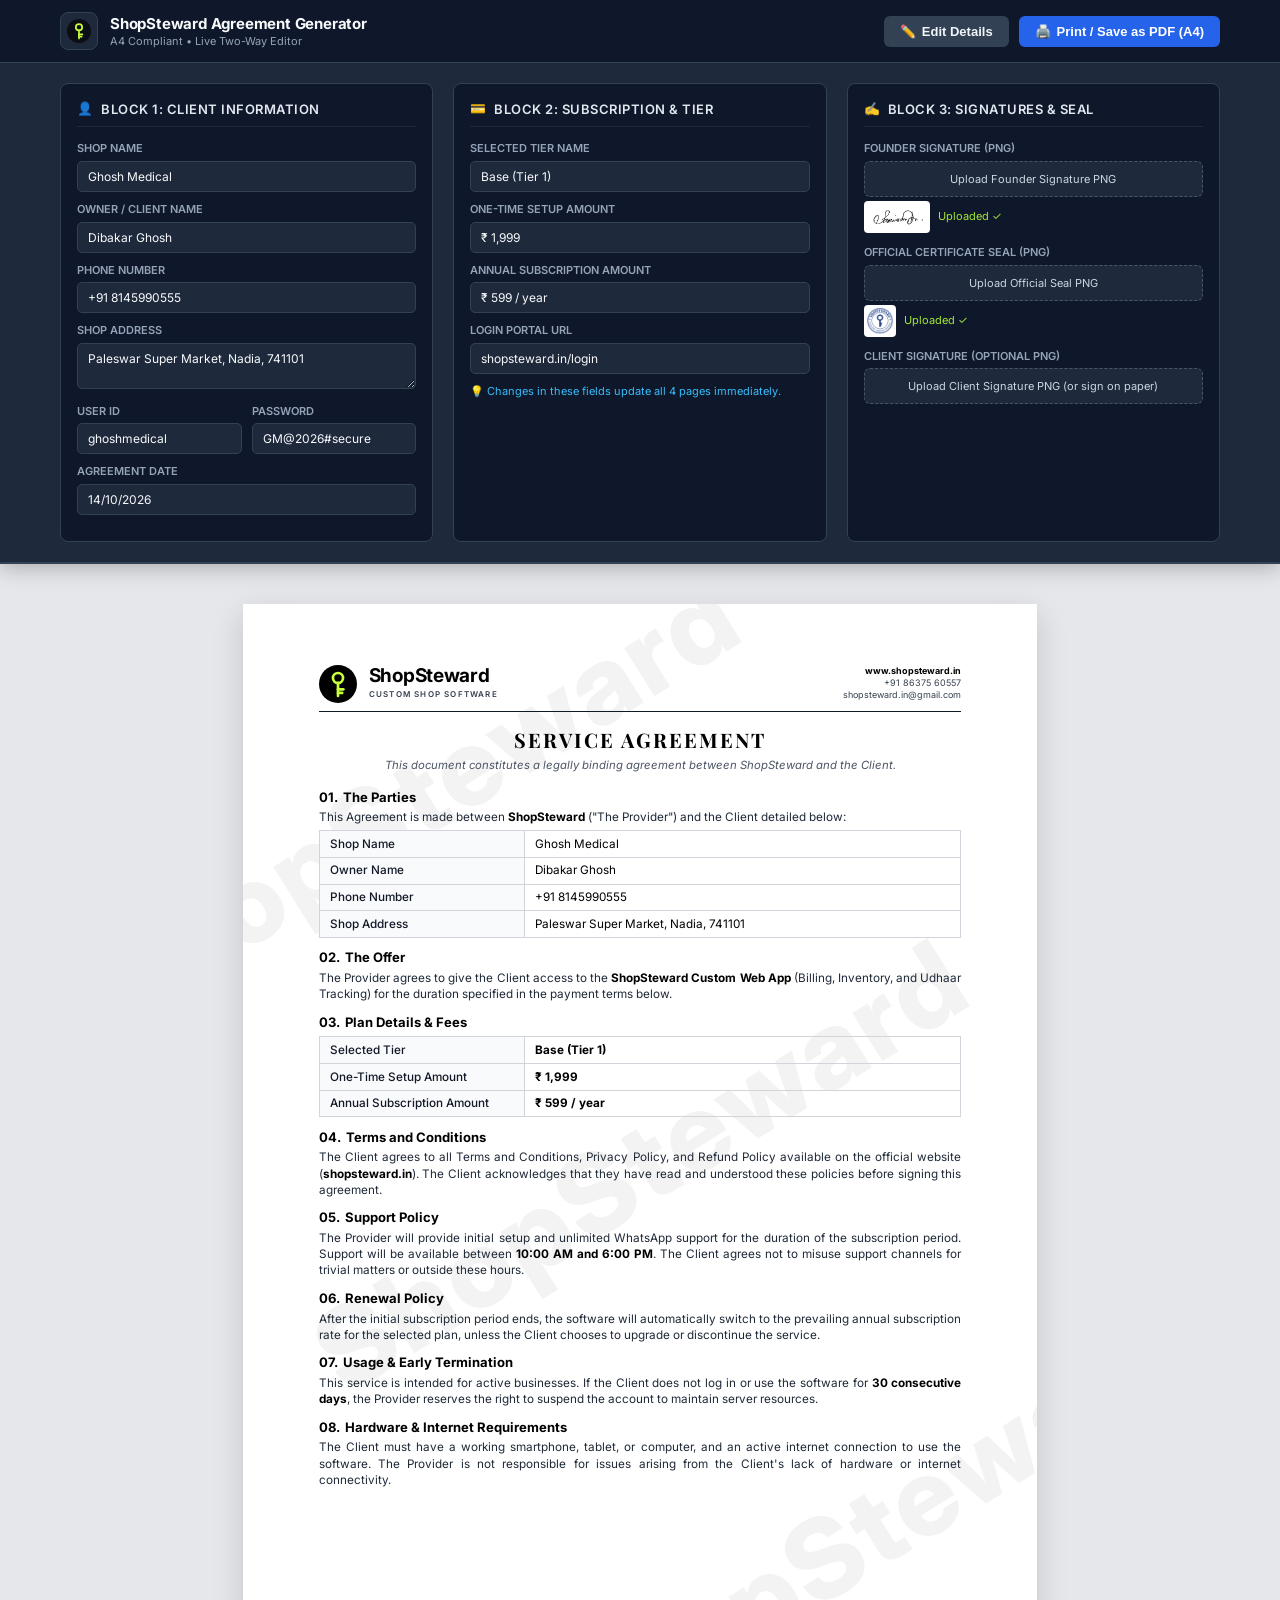
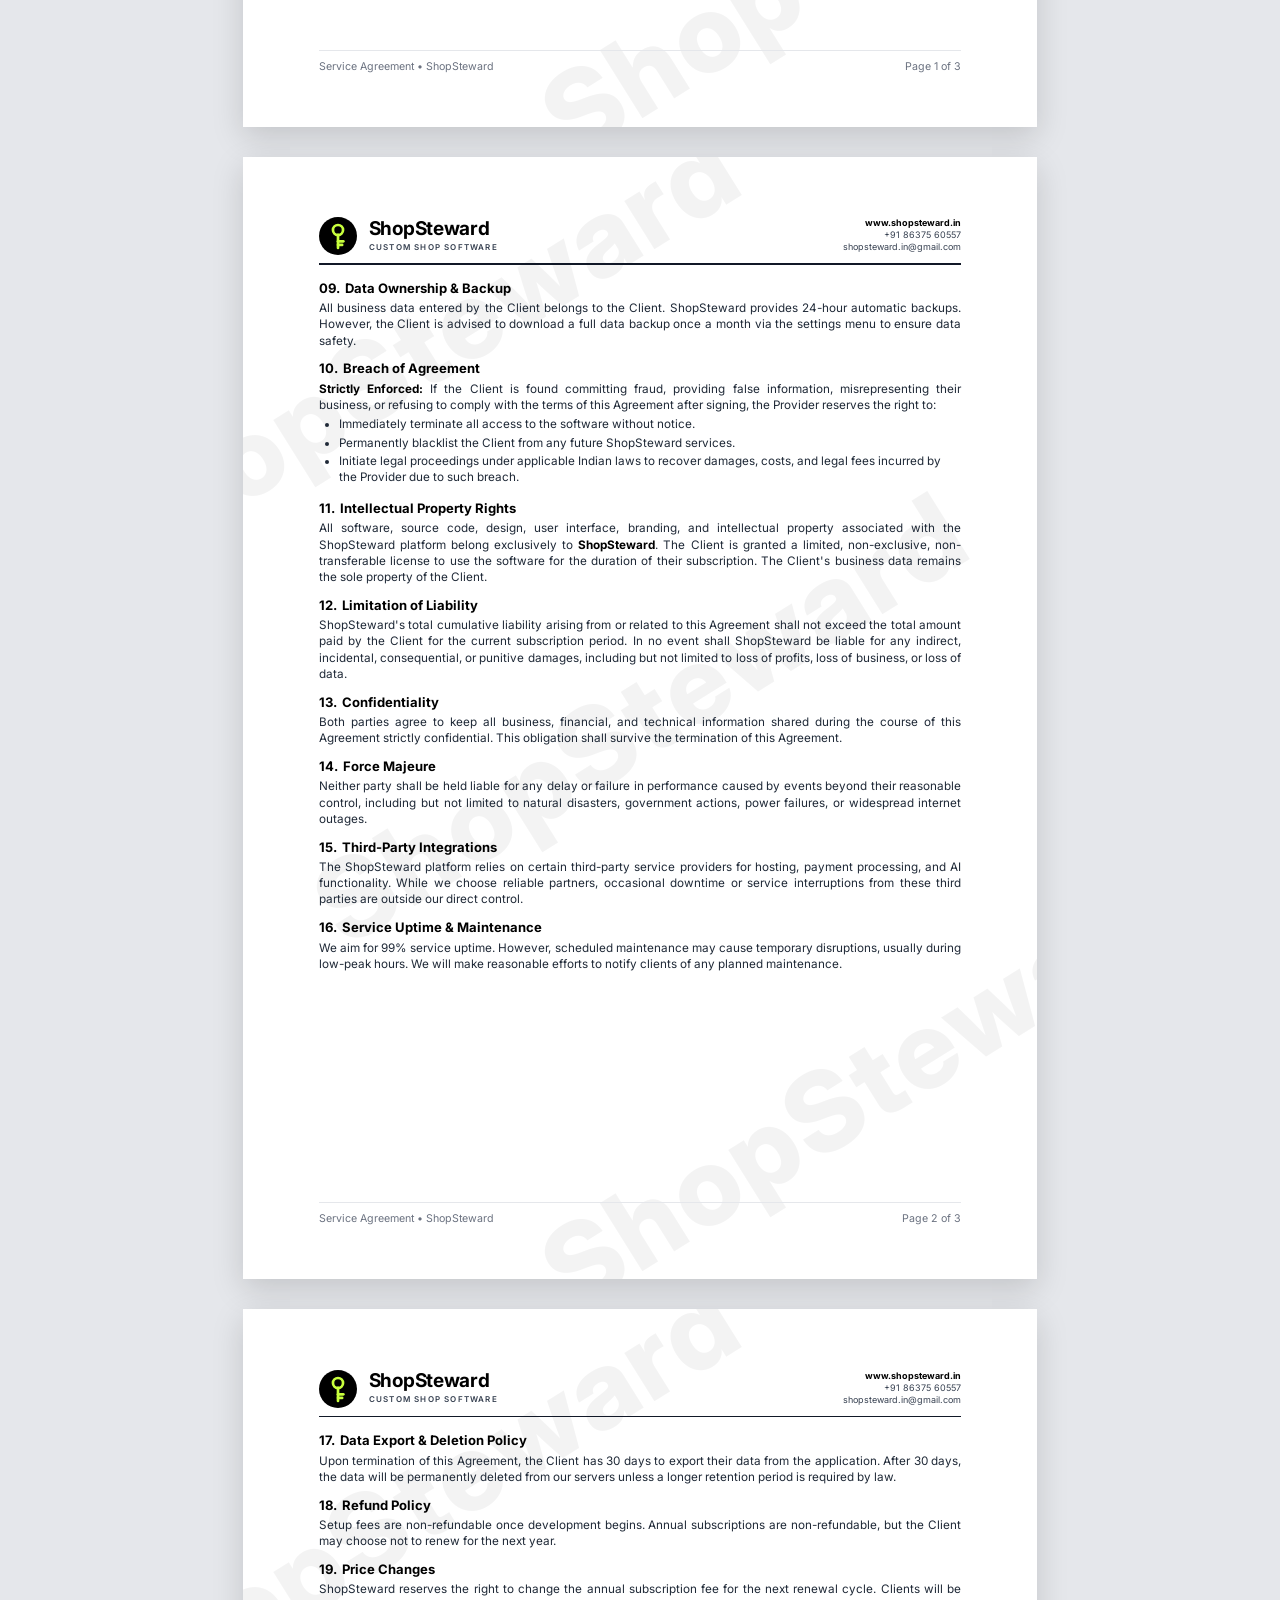
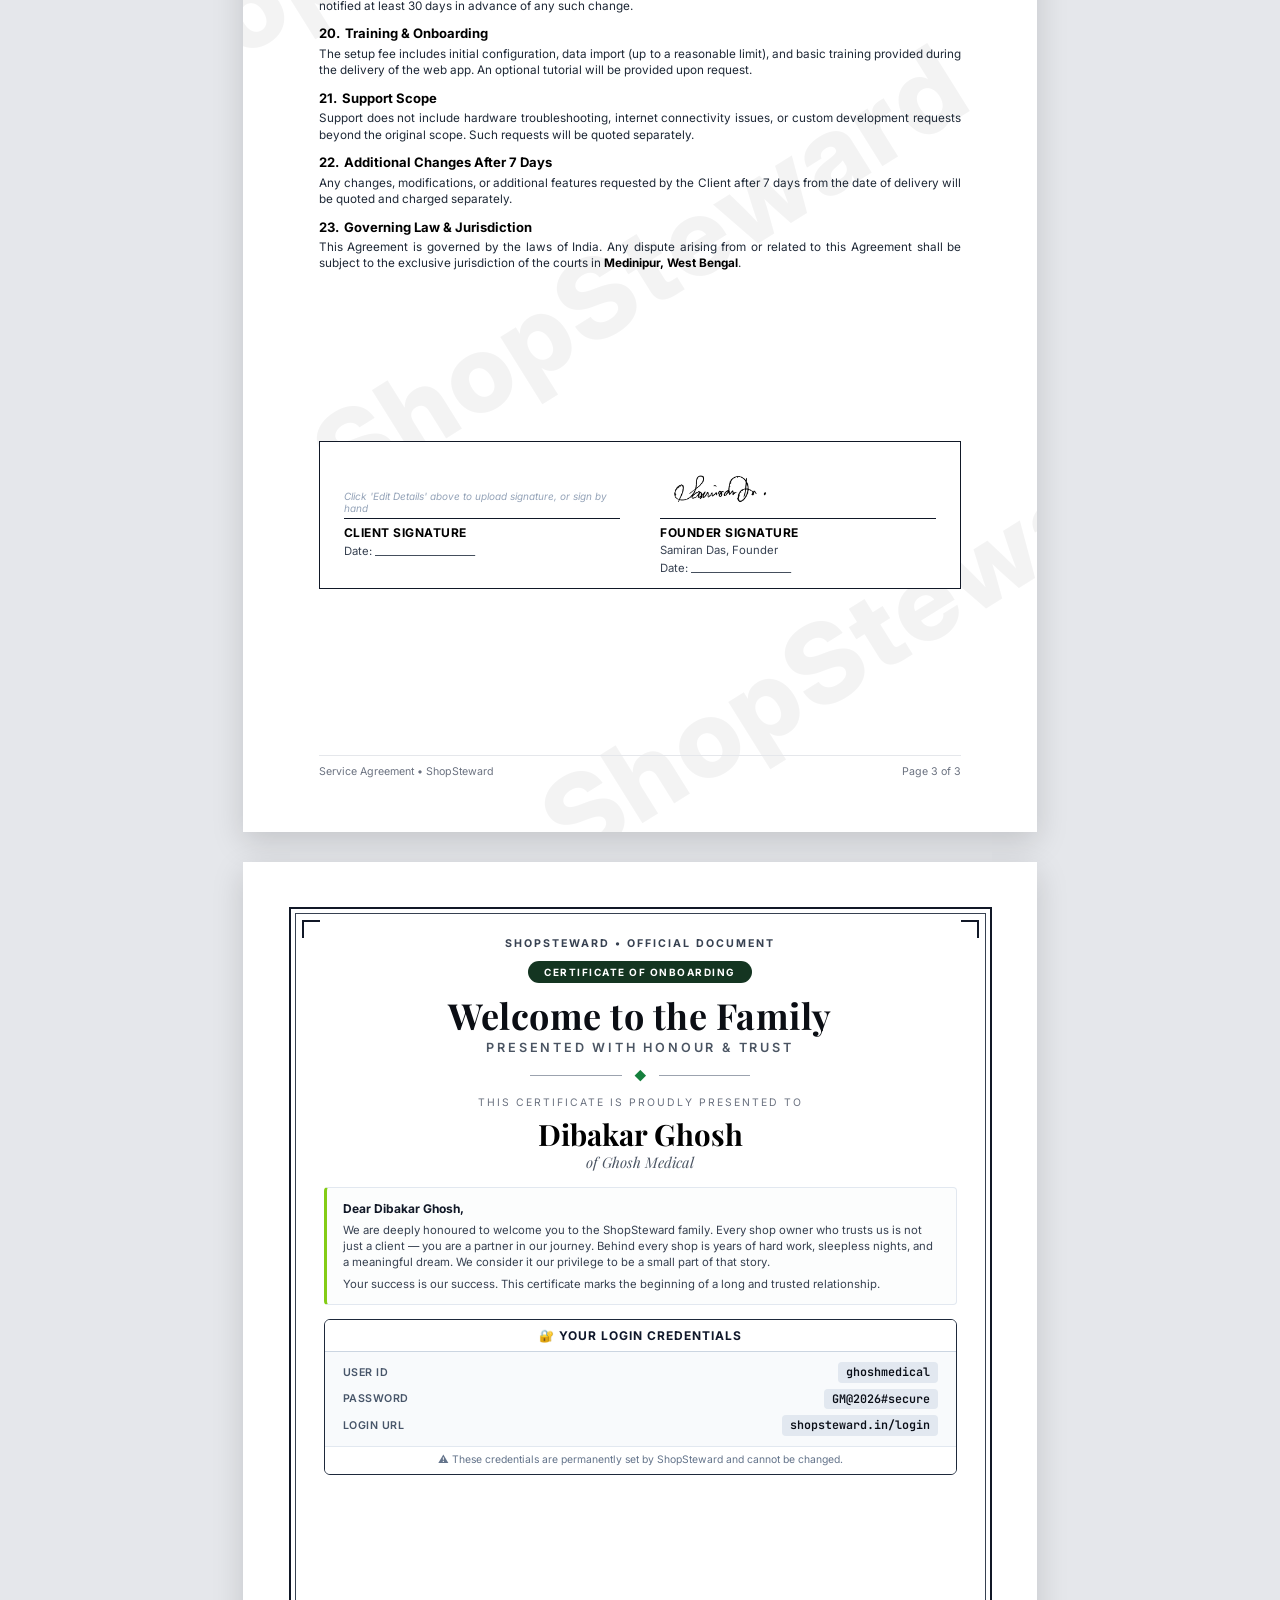
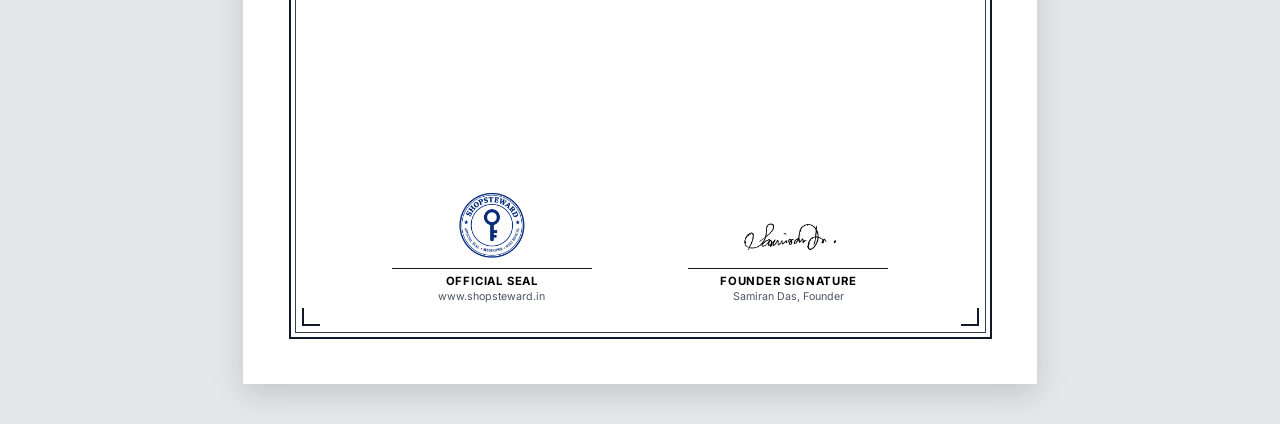
==== agreement-standalone.html @ 7b2fb2f0 "Add files via upload" ====
<!DOCTYPE html>
<html lang="en">
<head>
  <meta charset="UTF-8">
  <meta name="viewport" content="width=device-width, initial-scale=1.0">
  <title>ShopSteward - Service Agreement & Onboarding Certificate</title>
  
  <!-- Fonts -->
  <link rel="preconnect" href="https://fonts.googleapis.com">
  <link rel="preconnect" href="https://fonts.gstatic.com" crossorigin>
  <link href="https://fonts.googleapis.com/css2?family=Cinzel:wght@500;600;700;800&family=Inter:wght@300;400;500;600;700&family=Playfair+Display:ital,wght@0,600;0,700;1,400&family=JetBrains+Mono:wght@400;500;600&display=swap" rel="stylesheet">
  
  <style>
/* ===================================================
   ShopSteward - Service Agreement & Onboarding Certificate
   Styles: Professional Legal Typography & Exact A4 Print
   =================================================== */

:root {
  --font-body: 'Inter', -apple-system, BlinkMacSystemFont, 'Segoe UI', Roboto, sans-serif;
  --font-serif: 'Playfair Display', Georgia, serif;
  --font-cert-head: 'Cinzel', Georgia, serif;
  --font-mono: 'JetBrains Mono', 'Courier New', monospace;

  --color-primary: #070a0d;
  --color-text-main: #1f2937;
  --color-text-muted: #4b5563;
  --color-text-light: #6b7280;
  --color-border-dark: #111827;
  --color-border-subtle: #d1d5db;
  --color-border-light: #e5e7eb;
  --color-table-bg: #f9fafb;
  --color-accent-green: #15803d;
  --color-accent-lime: #a3e635;
  --color-card-bg: #f8fafc;
}

* {
  margin: 0;
  padding: 0;
  box-sizing: border-box;
}

body {
  font-family: var(--font-body);
  color: var(--color-text-main);
  background-color: #e5e7eb;
  font-size: 9.5pt;
  line-height: 1.42;
  -webkit-font-smoothing: antialiased;
  -moz-osx-font-smoothing: grayscale;
}

/* ==========================================
   ADMIN / CUSTOMIZATION TOOLBAR (SCREEN ONLY)
   ========================================== */
.admin-toolbar {
  position: sticky;
  top: 0;
  z-index: 999;
  background: #0f172a;
  color: #f8fafc;
  box-shadow: 0 4px 20px rgba(0, 0, 0, 0.25);
  border-bottom: 2px solid #334155;
  font-family: var(--font-body);
}

.toolbar-container {
  max-width: 1200px;
  margin: 0 auto;
  padding: 12px 20px;
  display: flex;
  justify-content: space-between;
  align-items: center;
}

.toolbar-brand {
  display: flex;
  align-items: center;
  gap: 12px;
}

.logo-badge {
  display: flex;
  align-items: center;
  justify-content: center;
  background: #1e293b;
  padding: 6px;
  border-radius: 8px;
  border: 1px solid #334155;
}

.toolbar-title {
  font-size: 15px;
  font-weight: 700;
  letter-spacing: -0.2px;
  display: block;
}

.toolbar-subtitle {
  font-size: 11px;
  color: #94a3b8;
  display: block;
}

.toolbar-actions {
  display: flex;
  gap: 10px;
}

.btn {
  padding: 8px 16px;
  font-size: 13px;
  font-weight: 600;
  border-radius: 6px;
  border: none;
  cursor: pointer;
  display: inline-flex;
  align-items: center;
  gap: 6px;
  transition: all 0.2s ease;
}

.btn-primary {
  background: #2563eb;
  color: #ffffff;
}

.btn-primary:hover {
  background: #1d4ed8;
  transform: translateY(-1px);
}

.btn-secondary {
  background: #334155;
  color: #f1f5f9;
}

.btn-secondary:hover {
  background: #475569;
}

.settings-drawer {
  background: #1e293b;
  border-top: 1px solid #334155;
  max-height: 0;
  overflow: hidden;
  transition: max-height 0.35s ease;
}

.settings-drawer.open {
  max-height: 700px;
  overflow-y: auto;
}

.drawer-grid {
  max-width: 1200px;
  margin: 0 auto;
  padding: 20px;
  display: grid;
  grid-template-columns: repeat(auto-fit, minmax(320px, 1fr));
  gap: 20px;
}

.settings-card {
  background: #0f172a;
  border: 1px solid #334155;
  border-radius: 8px;
  padding: 16px;
}

.card-header {
  display: flex;
  align-items: center;
  gap: 8px;
  margin-bottom: 14px;
  padding-bottom: 8px;
  border-bottom: 1px solid #1e293b;
}

.card-header h3 {
  font-size: 13px;
  font-weight: 600;
  color: #e2e8f0;
  text-transform: uppercase;
  letter-spacing: 0.5px;
}

.form-group {
  margin-bottom: 10px;
}

.form-group label {
  display: block;
  font-size: 11px;
  font-weight: 600;
  color: #94a3b8;
  margin-bottom: 4px;
  text-transform: uppercase;
}

.form-group input,
.form-group textarea {
  width: 100%;
  padding: 7px 10px;
  background: #1e293b;
  border: 1px solid #334155;
  border-radius: 5px;
  color: #f8fafc;
  font-size: 12px;
  font-family: inherit;
  transition: border-color 0.15s;
}

.form-group input:focus,
.form-group textarea:focus {
  outline: none;
  border-color: #38bdf8;
}

.grid-2 {
  display: grid;
  grid-template-columns: 1fr 1fr;
  gap: 10px;
}

.helper-text {
  font-size: 11px;
  color: #38bdf8;
  margin-top: 10px;
  line-height: 1.4;
}

.upload-field {
  margin-bottom: 12px;
}

.upload-field label {
  display: block;
  font-size: 11px;
  font-weight: 600;
  color: #94a3b8;
  margin-bottom: 4px;
  text-transform: uppercase;
}

.file-uploader {
  position: relative;
  border: 1px dashed #475569;
  border-radius: 6px;
  padding: 8px;
  text-align: center;
  cursor: pointer;
  background: #1e293b;
  transition: background 0.2s;
}

.file-uploader:hover {
  background: #334155;
  border-color: #94a3b8;
}

.file-uploader input[type="file"] {
  position: absolute;
  inset: 0;
  opacity: 0;
  cursor: pointer;
  width: 100%;
  height: 100%;
}

.upload-hint {
  font-size: 11px;
  color: #cbd5e1;
  pointer-events: none;
}

.preview-mini {
  margin-top: 4px;
  display: flex;
  align-items: center;
  gap: 8px;
}

.preview-mini img {
  max-height: 32px;
  border-radius: 4px;
  background: #ffffff;
  padding: 2px;
}

/* ==========================================
   DOCUMENT CONTAINER & A4 PAGE GEOMETRY
   ========================================== */
.document-container {
  display: flex;
  flex-direction: column;
  align-items: center;
  gap: 30px;
  padding: 40px 10px;
}

.page-a4 {
  width: 210mm;
  height: 297mm;
  min-height: 297mm;
  max-height: 297mm;
  padding: 16mm 20mm 14mm 20mm;
  background: #ffffff;
  position: relative;
  box-shadow: 0 10px 30px rgba(0, 0, 0, 0.15);
  box-sizing: border-box;
  overflow: hidden;
  display: flex;
  flex-direction: column;
}

/* Watermark Layer */
.watermark-layer {
  position: absolute;
  inset: 0;
  pointer-events: none;
  user-select: none;
  z-index: 1;
  display: flex;
  flex-direction: column;
  justify-content: space-around;
  align-items: center;
  opacity: 0.045;
  transform: rotate(-32deg) scale(1.15);
}

.watermark-layer span {
  font-family: var(--font-body);
  font-size: 96px;
  font-weight: 800;
  letter-spacing: 2px;
  color: #000000;
}

/* ==========================================
   PAGE HEADER (PAGES 1, 2, 3)
   ========================================== */
.doc-header {
  position: relative;
  z-index: 2;
  display: flex;
  justify-content: space-between;
  align-items: flex-start;
  padding-bottom: 8px;
}

.header-brand {
  display: flex;
  align-items: center;
  gap: 12px;
}

.brand-logo {
  line-height: 0;
}

.company-name {
  font-size: 19px;
  font-weight: 700;
  color: #000000;
  letter-spacing: -0.3px;
  line-height: 1.1;
  font-family: var(--font-body);
}

.company-tagline {
  font-size: 8px;
  font-weight: 600;
  color: #374151;
  letter-spacing: 1.2px;
  margin-top: 2px;
}

.header-meta {
  text-align: right;
  font-size: 9px;
  color: #374151;
  line-height: 1.35;
}

.header-meta .bold {
  font-weight: 700;
  color: #000000;
}

.header-divider {
  position: relative;
  z-index: 2;
  height: 1.5px;
  background: #111827;
  margin-bottom: 14px;
}

/* ==========================================
   DOCUMENT TITLE & SUBTITLE
   ========================================== */
.doc-title-block {
  position: relative;
  z-index: 2;
  text-align: center;
  margin-bottom: 14px;
}

.doc-title {
  font-family: var(--font-serif);
  font-size: 20px;
  font-weight: 700;
  letter-spacing: 2px;
  color: #000000;
  text-transform: uppercase;
  margin-bottom: 3px;
}

.doc-subtitle {
  font-size: 8.5pt;
  font-style: italic;
  color: #4b5563;
}

/* ==========================================
   SECTION BLOCKS & LEGAL CLAUSES
   ========================================== */
.section-block {
  position: relative;
  z-index: 2;
  margin-bottom: 10.5px;
}

.section-heading {
  font-size: 9.8pt;
  font-weight: 700;
  color: #000000;
  margin-bottom: 3px;
  display: flex;
  align-items: baseline;
  gap: 5px;
}

.section-heading span {
  font-weight: 700;
}

.clause-text {
  font-size: 8.8pt;
  color: #1f2937;
  line-height: 1.38;
  text-align: justify;
}

.clause-text strong {
  color: #000000;
}

.bullet-list {
  margin-top: 4px;
  padding-left: 20px;
  font-size: 8.8pt;
  color: #1f2937;
  line-height: 1.36;
}

.bullet-list li {
  margin-bottom: 2.5px;
}

/* ==========================================
   TABLES (PARTIES & FEES)
   ========================================== */
.data-table {
  width: 100%;
  border-collapse: collapse;
  margin-top: 5px;
  font-size: 8.8pt;
  border: 1px solid #d1d5db;
}

.data-table td {
  padding: 4.5px 10px;
  border: 1px solid #d1d5db;
}

.cell-label {
  width: 32%;
  background-color: #f9fafb;
  color: #111827;
  font-weight: 500;
}

.cell-value {
  color: #000000;
}

.cell-value.bold {
  font-weight: 700;
}

/* ==========================================
   SIGNATURE BOX (PAGE 3)
   ========================================== */
.signature-box-container {
  position: relative;
  z-index: 2;
  border: 1px solid #111827;
  margin-top: auto;
  margin-bottom: 6px;
  padding: 16px 24px 12px 24px;
  display: grid;
  grid-template-columns: 1fr 1fr;
  gap: 40px;
  background: #ffffff;
}

.sig-column {
  display: flex;
  flex-direction: column;
}

.sig-img-placeholder {
  height: 56px;
  display: flex;
  align-items: flex-end;
  justify-content: flex-start;
  margin-bottom: 4px;
}

.founder-sig-img {
  max-height: 52px;
  max-width: 160px;
  object-fit: contain;
  mix-blend-mode: multiply;
  filter: contrast(1.05);
}

.founder-sig-img.hide,
.cert-seal-img.hide {
  display: none !important;
}

.sign-here-hint {
  font-size: 7.5pt;
  color: #94a3b8;
  font-style: italic;
  line-height: 1.2;
}

.sig-vector-fallback,
.seal-vector-fallback {
  display: flex;
  align-items: center;
  justify-content: center;
}

.sig-line {
  border-bottom: 1px solid #111827;
  margin-bottom: 5px;
}

.sig-title {
  font-size: 9pt;
  font-weight: 700;
  letter-spacing: 0.5px;
  color: #000000;
}

.sig-name {
  font-size: 8.5pt;
  color: #374151;
  margin-top: 1px;
}

.sig-date {
  font-size: 8.5pt;
  color: #374151;
  margin-top: 2px;
}

/* Page Footers */
.page-footer {
  position: relative;
  z-index: 2;
  margin-top: auto;
  padding-top: 8px;
  border-top: 1px solid #e5e7eb;
  display: flex;
  justify-content: space-between;
  font-size: 8pt;
  color: #6b7280;
}

/* ==========================================
   PAGE 4: CERTIFICATE OF ONBOARDING
   ========================================== */
.page-certificate {
  padding: 12mm;
  background: #ffffff;
  display: flex;
  align-items: stretch;
}

.cert-outer-border {
  flex: 1;
  border: 2px solid #111827;
  padding: 4px;
  display: flex;
  align-items: stretch;
  position: relative;
}

.cert-inner-border {
  flex: 1;
  border: 1px solid #374151;
  padding: 22px 28px 20px 28px;
  display: flex;
  flex-direction: column;
  align-items: center;
  text-align: center;
  position: relative;
}

/* Corner Ornaments */
.corner-ornament {
  position: absolute;
  width: 18px;
  height: 18px;
  border-color: #111827;
  border-style: solid;
}

.corner-ornament.top-left {
  top: 6px;
  left: 6px;
  border-width: 2px 0 0 2px;
}

.corner-ornament.top-right {
  top: 6px;
  right: 6px;
  border-width: 2px 2px 0 0;
}

.corner-ornament.bottom-left {
  bottom: 6px;
  left: 6px;
  border-width: 0 0 2px 2px;
}

.corner-ornament.bottom-right {
  bottom: 6px;
  right: 6px;
  border-width: 0 2px 2px 0;
}

.cert-header-tag {
  font-size: 8pt;
  font-weight: 700;
  letter-spacing: 2px;
  color: #374151;
  margin-bottom: 10px;
}

.cert-pill-badge {
  background: #143521;
  color: #ffffff;
  padding: 4px 16px;
  border-radius: 50px;
  font-size: 7.5pt;
  font-weight: 700;
  letter-spacing: 1.5px;
  text-transform: uppercase;
  margin-bottom: 12px;
}

.cert-main-title {
  font-family: var(--font-serif);
  font-size: 27pt;
  font-weight: 700;
  color: #0b0e14;
  letter-spacing: 0.5px;
  margin-bottom: 2px;
  line-height: 1.15;
}

.cert-subtitle {
  font-size: 9.5pt;
  font-weight: 600;
  letter-spacing: 2.8px;
  color: #4b5563;
  text-transform: uppercase;
  margin-bottom: 10px;
}

.cert-divider {
  display: flex;
  align-items: center;
  justify-content: center;
  gap: 12px;
  width: 220px;
  margin-bottom: 12px;
}

.cert-divider .line {
  flex: 1;
  height: 1px;
  background: #9ca3af;
}

.cert-divider .diamond {
  font-size: 9pt;
  color: #15803d;
}

.cert-presentation-label {
  font-size: 7.8pt;
  letter-spacing: 2px;
  color: #6b7280;
  text-transform: uppercase;
  margin-bottom: 6px;
}

.cert-recipient-name {
  font-family: var(--font-serif);
  font-size: 22pt;
  font-weight: 700;
  color: #000000;
  line-height: 1.2;
}

.cert-shop-subtitle {
  font-family: var(--font-serif);
  font-style: italic;
  font-size: 11pt;
  color: #4b5563;
  margin-bottom: 14px;
}

/* Callout Box */
.cert-message-box {
  width: 100%;
  background: #fcfdfd;
  border: 1px solid #e2e8f0;
  border-left: 3.5px solid #84cc16;
  padding: 12px 16px;
  text-align: left;
  border-radius: 4px;
  margin-bottom: 14px;
}

.cert-message-box .greeting {
  font-size: 9pt;
  font-weight: 700;
  color: #111827;
  margin-bottom: 5px;
}

.cert-message-box .message-p {
  font-size: 8.5pt;
  color: #374151;
  line-height: 1.42;
  margin-bottom: 6px;
}

.cert-message-box .message-p:last-child {
  margin-bottom: 0;
}

/* Credentials Card */
.credentials-card {
  width: 100%;
  border: 1.5px solid #1e293b;
  border-radius: 6px;
  background: #f8fafc;
  overflow: hidden;
  margin-bottom: 16px;
}

.cred-header {
  background: #ffffff;
  padding: 7px 14px;
  font-size: 9pt;
  font-weight: 700;
  letter-spacing: 1px;
  color: #0f172a;
  border-bottom: 1px solid #cbd5e1;
  text-align: center;
}

.cred-body {
  padding: 10px 18px;
  display: flex;
  flex-direction: column;
  gap: 6px;
}

.cred-row {
  display: flex;
  justify-content: space-between;
  align-items: center;
  font-size: 8.8pt;
}

.cred-key {
  font-weight: 600;
  color: #475569;
  font-size: 8pt;
  letter-spacing: 0.5px;
}

.cred-value {
  font-family: var(--font-mono);
  font-weight: 600;
  color: #090d16;
  background: #e2e8f0;
  padding: 2px 8px;
  border-radius: 4px;
}

.cred-note {
  padding: 6px 14px;
  background: #ffffff;
  border-top: 1px solid #e2e8f0;
  font-size: 7.8pt;
  color: #64748b;
  text-align: center;
}

/* Bottom Signatures & Seal (Certificate) */
.cert-bottom-row {
  width: 100%;
  display: flex;
  justify-content: space-around;
  align-items: flex-end;
  margin-top: auto;
  padding: 0 20px 8px 20px;
}

.cert-col {
  width: 200px;
  display: flex;
  flex-direction: column;
  align-items: center;
}

.seal-placeholder,
.sig-placeholder {
  height: 74px;
  display: flex;
  align-items: flex-end;
  justify-content: center;
  margin-bottom: 6px;
}

.cert-seal-img {
  max-height: 72px;
  max-width: 72px;
  object-fit: contain;
  mix-blend-mode: multiply;
  filter: contrast(1.05);
}

.cert-line {
  width: 100%;
  border-bottom: 1px solid #111827;
  margin-bottom: 4px;
}

.cert-sign-title {
  font-size: 8.5pt;
  font-weight: 700;
  letter-spacing: 0.8px;
  color: #000000;
}

.cert-sign-meta {
  font-size: 8pt;
  color: #4b5563;
}


/* ==========================================
   PRINT MEDIA QUERY (STRICT A4 COMPATIBILITY)
   ========================================== */
@media print {
  @page {
    size: A4 portrait;
    margin: 0;
  }

  html, body {
    width: 210mm;
    height: 100%;
    margin: 0;
    padding: 0;
    background: #ffffff !important;
    -webkit-print-color-adjust: exact !important;
    print-color-adjust: exact !important;
  }

  .no-print {
    display: none !important;
  }

  .document-container {
    padding: 0 !important;
    gap: 0 !important;
    margin: 0 !important;
    display: block !important;
  }

  .page-a4 {
    width: 210mm !important;
    height: 297mm !important;
    min-height: 297mm !important;
    max-height: 297mm !important;
    padding: 15mm 20mm 12mm 20mm !important;
    margin: 0 !important;
    box-shadow: none !important;
    box-sizing: border-box !important;
    page-break-after: always !important;
    break-after: page !important;
    page-break-inside: avoid !important;
    overflow: hidden !important;
    position: relative !important;
    background: #ffffff !important;
  }

  .page-certificate {
    padding: 12mm !important;
  }

  .watermark-layer {
    opacity: 0.045 !important;
    -webkit-print-color-adjust: exact !important;
    print-color-adjust: exact !important;
  }

  .data-table .cell-label {
    background-color: #f3f4f6 !important;
    -webkit-print-color-adjust: exact !important;
    print-color-adjust: exact !important;
  }

  .cert-pill-badge {
    background: #143521 !important;
    color: #ffffff !important;
    -webkit-print-color-adjust: exact !important;
    print-color-adjust: exact !important;
  }

  .cert-message-box {
    background: #f8fafc !important;
    -webkit-print-color-adjust: exact !important;
    print-color-adjust: exact !important;
  }

  .cred-value {
    background: #e2e8f0 !important;
    -webkit-print-color-adjust: exact !important;
    print-color-adjust: exact !important;
  }
}

</style>
</head>
<body>

  <!-- ========================================== -->
  <!-- CONTROL PANEL / CUSTOMIZATION TOOLBAR (NO-PRINT) -->
  <!-- ========================================== -->
  <header class="no-print admin-toolbar">
    <div class="toolbar-container">
      <div class="toolbar-brand">
        <div class="logo-badge">
          <svg viewBox="0 0 64 64" width="24" height="24">
            <circle cx="32" cy="32" r="32" fill="#0b0e14"/>
            <circle cx="32" cy="22" r="8.5" stroke="#c8ff3d" stroke-width="4.5" fill="none"/>
            <line x1="32" y1="30" x2="32" y2="52" stroke="#c8ff3d" stroke-width="4.5" stroke-linecap="round"/>
            <line x1="32" y1="41" x2="41" y2="41" stroke="#c8ff3d" stroke-width="4.5" stroke-linecap="round"/>
            <line x1="32" y1="47" x2="39" y2="47" stroke="#c8ff3d" stroke-width="4.5" stroke-linecap="round"/>
          </svg>
        </div>
        <div>
          <span class="toolbar-title">ShopSteward Agreement Generator</span>
          <span class="toolbar-subtitle">A4 Compliant &bull; Live Two-Way Editor</span>
        </div>
      </div>

      <div class="toolbar-actions">
        <button id="toggleControlsBtn" class="btn btn-secondary">
          <span class="icon">✏️</span> Edit Details
        </button>
        <button id="printBtn" class="btn btn-primary">
          <span class="icon">🖨️</span> Print / Save as PDF (A4)
        </button>
      </div>
    </div>

    <!-- Collapsible Settings Drawer -->
    <div id="settingsDrawer" class="settings-drawer open">
      <div class="drawer-grid">
        
        <!-- BLOCK 1: Client Information -->
        <div class="settings-card">
          <div class="card-header">
            <span class="card-icon">👤</span>
            <h3>Block 1: Client Information</h3>
          </div>
          <div class="form-group">
            <label>Shop Name</label>
            <input type="text" id="inputShopName" value="Ghosh Medical">
          </div>
          <div class="form-group">
            <label>Owner / Client Name</label>
            <input type="text" id="inputOwnerName" value="Dibakar Ghosh">
          </div>
          <div class="form-group">
            <label>Phone Number</label>
            <input type="text" id="inputPhone" value="+91 8145990555">
          </div>
          <div class="form-group">
            <label>Shop Address</label>
            <textarea id="inputAddress" rows="2">Paleswar Super Market, Nadia, 741101</textarea>
          </div>
          <div class="grid-2">
            <div class="form-group">
              <label>User ID</label>
              <input type="text" id="inputUserId" value="ghoshmedical">
            </div>
            <div class="form-group">
              <label>Password</label>
              <input type="text" id="inputPassword" value="GM@2026#secure">
            </div>
          </div>
          <div class="form-group">
            <label>Agreement Date</label>
            <input type="text" id="inputDate" value="14/10/2026">
          </div>
        </div>

        <!-- BLOCK 2: Plan Details & Subscription -->
        <div class="settings-card">
          <div class="card-header">
            <span class="card-icon">💳</span>
            <h3>Block 2: Subscription & Tier</h3>
          </div>
          <div class="form-group">
            <label>Selected Tier Name</label>
            <input type="text" id="inputTier" value="Base (Tier 1)">
          </div>
          <div class="form-group">
            <label>One-Time Setup Amount</label>
            <input type="text" id="inputSetupFee" value="₹ 1,999">
          </div>
          <div class="form-group">
            <label>Annual Subscription Amount</label>
            <input type="text" id="inputAnnualFee" value="₹ 599 / year">
          </div>
          <div class="form-group">
            <label>Login Portal URL</label>
            <input type="text" id="inputLoginUrl" value="shopsteward.in/login">
          </div>
          <div class="helper-text">
            💡 Changes in these fields update all 4 pages immediately.
          </div>
        </div>

        <!-- BLOCK 3: Signature & Seal Uploads -->
        <div class="settings-card">
          <div class="card-header">
            <span class="card-icon">✍️</span>
            <h3>Block 3: Signatures & Seal</h3>
          </div>
          
          <div class="upload-field">
            <label>Founder Signature (PNG)</label>
            <div class="file-uploader">
              <input type="file" id="founderSigInput" accept="image/*">
              <span class="upload-hint">Upload Founder Signature PNG</span>
            </div>
            <div class="preview-mini" id="founderSigPreview"></div>
          </div>

          <div class="upload-field">
            <label>Official Certificate Seal (PNG)</label>
            <div class="file-uploader">
              <input type="file" id="sealInput" accept="image/*">
              <span class="upload-hint">Upload Official Seal PNG</span>
            </div>
            <div class="preview-mini" id="sealPreview"></div>
          </div>

          <div class="upload-field">
            <label>Client Signature (Optional PNG)</label>
            <div class="file-uploader">
              <input type="file" id="clientSigInput" accept="image/*">
              <span class="upload-hint">Upload Client Signature PNG (or sign on paper)</span>
            </div>
            <div class="preview-mini" id="clientSigPreview"></div>
          </div>

        </div>

      </div>
    </div>
  </header>

  <!-- ========================================== -->
  <!-- A4 DOCUMENT CONTAINER -->
  <!-- ========================================== -->
  <main class="document-container">

    <!-- ================= PAGE 1 ================= -->
    <section class="page page-a4" id="page-1">
      <div class="watermark-layer" aria-hidden="true">
        <span>ShopSteward</span>
        <span>ShopSteward</span>
        <span>ShopSteward</span>
      </div>

      <!-- Page Header -->
      <div class="doc-header">
        <div class="header-brand">
          <div class="brand-logo">
            <svg viewBox="0 0 64 64" width="38" height="38">
              <circle cx="32" cy="32" r="32" fill="#000000"/>
              <circle cx="32" cy="22" r="8.5" stroke="#c8ff3d" stroke-width="4.5" fill="none"/>
              <line x1="32" y1="30" x2="32" y2="52" stroke="#c8ff3d" stroke-width="4.5" stroke-linecap="round"/>
              <line x1="32" y1="41" x2="41" y2="41" stroke="#c8ff3d" stroke-width="4.5" stroke-linecap="round"/>
              <line x1="32" y1="47" x2="39" y2="47" stroke="#c8ff3d" stroke-width="4.5" stroke-linecap="round"/>
            </svg>
          </div>
          <div class="brand-text">
            <h1 class="company-name">ShopSteward</h1>
            <p class="company-tagline">CUSTOM SHOP SOFTWARE</p>
          </div>
        </div>
        <div class="header-meta">
          <div class="meta-item bold">www.shopsteward.in</div>
          <div class="meta-item">+91 86375 60557</div>
          <div class="meta-item">shopsteward.in@gmail.com</div>
        </div>
      </div>
      <div class="header-divider"></div>

      <!-- Document Title -->
      <div class="doc-title-block">
        <h2 class="doc-title">SERVICE AGREEMENT</h2>
        <p class="doc-subtitle">This document constitutes a legally binding agreement between ShopSteward and the Client.</p>
      </div>

      <!-- Clause 01: The Parties -->
      <div class="section-block">
        <h3 class="section-heading"><span>01.</span> The Parties</h3>
        <p class="clause-text">This Agreement is made between <strong>ShopSteward</strong> ("The Provider") and the Client detailed below:</p>
        
        <table class="data-table">
          <tbody>
            <tr>
              <td class="cell-label">Shop Name</td>
              <td class="cell-value sync-shop-name">Ghosh Medical</td>
            </tr>
            <tr>
              <td class="cell-label">Owner Name</td>
              <td class="cell-value sync-owner-name">Dibakar Ghosh</td>
            </tr>
            <tr>
              <td class="cell-label">Phone Number</td>
              <td class="cell-value sync-phone">+91 8145990555</td>
            </tr>
            <tr>
              <td class="cell-label">Shop Address</td>
              <td class="cell-value sync-address">Paleswar Super Market, Nadia, 741101</td>
            </tr>
          </tbody>
        </table>
      </div>

      <!-- Clause 02: The Offer -->
      <div class="section-block">
        <h3 class="section-heading"><span>02.</span> The Offer</h3>
        <p class="clause-text">The Provider agrees to give the Client access to the <strong>ShopSteward Custom Web App</strong> (Billing, Inventory, and Udhaar Tracking) for the duration specified in the payment terms below.</p>
      </div>

      <!-- Clause 03: Plan Details & Fees -->
      <div class="section-block">
        <h3 class="section-heading"><span>03.</span> Plan Details & Fees</h3>
        <table class="data-table">
          <tbody>
            <tr>
              <td class="cell-label">Selected Tier</td>
              <td class="cell-value bold sync-tier">Base (Tier 1)</td>
            </tr>
            <tr>
              <td class="cell-label">One-Time Setup Amount</td>
              <td class="cell-value bold sync-setup-fee">₹ 1,999</td>
            </tr>
            <tr>
              <td class="cell-label">Annual Subscription Amount</td>
              <td class="cell-value bold sync-annual-fee">₹ 599 / year</td>
            </tr>
          </tbody>
        </table>
      </div>

      <!-- Clause 04: Terms and Conditions -->
      <div class="section-block">
        <h3 class="section-heading"><span>04.</span> Terms and Conditions</h3>
        <p class="clause-text">The Client agrees to all Terms and Conditions, Privacy Policy, and Refund Policy available on the official website (<strong>shopsteward.in</strong>). The Client acknowledges that they have read and understood these policies before signing this agreement.</p>
      </div>

      <!-- Clause 05: Support Policy -->
      <div class="section-block">
        <h3 class="section-heading"><span>05.</span> Support Policy</h3>
        <p class="clause-text">The Provider will provide initial setup and unlimited WhatsApp support for the duration of the subscription period. Support will be available between <strong>10:00 AM and 6:00 PM</strong>. The Client agrees not to misuse support channels for trivial matters or outside these hours.</p>
      </div>

      <!-- Clause 06: Renewal Policy -->
      <div class="section-block">
        <h3 class="section-heading"><span>06.</span> Renewal Policy</h3>
        <p class="clause-text">After the initial subscription period ends, the software will automatically switch to the prevailing annual subscription rate for the selected plan, unless the Client chooses to upgrade or discontinue the service.</p>
      </div>

      <!-- Clause 07: Usage & Early Termination -->
      <div class="section-block">
        <h3 class="section-heading"><span>07.</span> Usage & Early Termination</h3>
        <p class="clause-text">This service is intended for active businesses. If the Client does not log in or use the software for <strong>30 consecutive days</strong>, the Provider reserves the right to suspend the account to maintain server resources.</p>
      </div>

      <!-- Clause 08: Hardware & Internet Requirements -->
      <div class="section-block">
        <h3 class="section-heading"><span>08.</span> Hardware & Internet Requirements</h3>
        <p class="clause-text">The Client must have a working smartphone, tablet, or computer, and an active internet connection to use the software. The Provider is not responsible for issues arising from the Client's lack of hardware or internet connectivity.</p>
      </div>

      <div class="page-footer">
        <span>Service Agreement &bull; ShopSteward</span>
        <span>Page 1 of 3</span>
      </div>
    </section>


    <!-- ================= PAGE 2 ================= -->
    <section class="page page-a4" id="page-2">
      <div class="watermark-layer" aria-hidden="true">
        <span>ShopSteward</span>
        <span>ShopSteward</span>
        <span>ShopSteward</span>
      </div>

      <!-- Page Header -->
      <div class="doc-header">
        <div class="header-brand">
          <div class="brand-logo">
            <svg viewBox="0 0 64 64" width="38" height="38">
              <circle cx="32" cy="32" r="32" fill="#000000"/>
              <circle cx="32" cy="22" r="8.5" stroke="#c8ff3d" stroke-width="4.5" fill="none"/>
              <line x1="32" y1="30" x2="32" y2="52" stroke="#c8ff3d" stroke-width="4.5" stroke-linecap="round"/>
              <line x1="32" y1="41" x2="41" y2="41" stroke="#c8ff3d" stroke-width="4.5" stroke-linecap="round"/>
              <line x1="32" y1="47" x2="39" y2="47" stroke="#c8ff3d" stroke-width="4.5" stroke-linecap="round"/>
            </svg>
          </div>
          <div class="brand-text">
            <h1 class="company-name">ShopSteward</h1>
            <p class="company-tagline">CUSTOM SHOP SOFTWARE</p>
          </div>
        </div>
        <div class="header-meta">
          <div class="meta-item bold">www.shopsteward.in</div>
          <div class="meta-item">+91 86375 60557</div>
          <div class="meta-item">shopsteward.in@gmail.com</div>
        </div>
      </div>
      <div class="header-divider"></div>

      <!-- Clause 09: Data Ownership & Backup -->
      <div class="section-block">
        <h3 class="section-heading"><span>09.</span> Data Ownership & Backup</h3>
        <p class="clause-text">All business data entered by the Client belongs to the Client. ShopSteward provides 24-hour automatic backups. However, the Client is advised to download a full data backup once a month via the settings menu to ensure data safety.</p>
      </div>

      <!-- Clause 10: Breach of Agreement -->
      <div class="section-block">
        <h3 class="section-heading"><span>10.</span> Breach of Agreement</h3>
        <p class="clause-text"><strong>Strictly Enforced:</strong> If the Client is found committing fraud, providing false information, misrepresenting their business, or refusing to comply with the terms of this Agreement after signing, the Provider reserves the right to:</p>
        <ul class="bullet-list">
          <li>Immediately terminate all access to the software without notice.</li>
          <li>Permanently blacklist the Client from any future ShopSteward services.</li>
          <li>Initiate legal proceedings under applicable Indian laws to recover damages, costs, and legal fees incurred by the Provider due to such breach.</li>
        </ul>
      </div>

      <!-- Clause 11: Intellectual Property Rights -->
      <div class="section-block">
        <h3 class="section-heading"><span>11.</span> Intellectual Property Rights</h3>
        <p class="clause-text">All software, source code, design, user interface, branding, and intellectual property associated with the ShopSteward platform belong exclusively to <strong>ShopSteward</strong>. The Client is granted a limited, non-exclusive, non-transferable license to use the software for the duration of their subscription. The Client's business data remains the sole property of the Client.</p>
      </div>

      <!-- Clause 12: Limitation of Liability -->
      <div class="section-block">
        <h3 class="section-heading"><span>12.</span> Limitation of Liability</h3>
        <p class="clause-text">ShopSteward's total cumulative liability arising from or related to this Agreement shall not exceed the total amount paid by the Client for the current subscription period. In no event shall ShopSteward be liable for any indirect, incidental, consequential, or punitive damages, including but not limited to loss of profits, loss of business, or loss of data.</p>
      </div>

      <!-- Clause 13: Confidentiality -->
      <div class="section-block">
        <h3 class="section-heading"><span>13.</span> Confidentiality</h3>
        <p class="clause-text">Both parties agree to keep all business, financial, and technical information shared during the course of this Agreement strictly confidential. This obligation shall survive the termination of this Agreement.</p>
      </div>

      <!-- Clause 14: Force Majeure -->
      <div class="section-block">
        <h3 class="section-heading"><span>14.</span> Force Majeure</h3>
        <p class="clause-text">Neither party shall be held liable for any delay or failure in performance caused by events beyond their reasonable control, including but not limited to natural disasters, government actions, power failures, or widespread internet outages.</p>
      </div>

      <!-- Clause 15: Third-Party Integrations -->
      <div class="section-block">
        <h3 class="section-heading"><span>15.</span> Third-Party Integrations</h3>
        <p class="clause-text">The ShopSteward platform relies on certain third-party service providers for hosting, payment processing, and AI functionality. While we choose reliable partners, occasional downtime or service interruptions from these third parties are outside our direct control.</p>
      </div>

      <!-- Clause 16: Service Uptime & Maintenance -->
      <div class="section-block">
        <h3 class="section-heading"><span>16.</span> Service Uptime & Maintenance</h3>
        <p class="clause-text">We aim for 99% service uptime. However, scheduled maintenance may cause temporary disruptions, usually during low-peak hours. We will make reasonable efforts to notify clients of any planned maintenance.</p>
      </div>

      <div class="page-footer">
        <span>Service Agreement &bull; ShopSteward</span>
        <span>Page 2 of 3</span>
      </div>
    </section>


    <!-- ================= PAGE 3 ================= -->
    <section class="page page-a4" id="page-3">
      <div class="watermark-layer" aria-hidden="true">
        <span>ShopSteward</span>
        <span>ShopSteward</span>
        <span>ShopSteward</span>
      </div>

      <!-- Page Header -->
      <div class="doc-header">
        <div class="header-brand">
          <div class="brand-logo">
            <svg viewBox="0 0 64 64" width="38" height="38">
              <circle cx="32" cy="32" r="32" fill="#000000"/>
              <circle cx="32" cy="22" r="8.5" stroke="#c8ff3d" stroke-width="4.5" fill="none"/>
              <line x1="32" y1="30" x2="32" y2="52" stroke="#c8ff3d" stroke-width="4.5" stroke-linecap="round"/>
              <line x1="32" y1="41" x2="41" y2="41" stroke="#c8ff3d" stroke-width="4.5" stroke-linecap="round"/>
              <line x1="32" y1="47" x2="39" y2="47" stroke="#c8ff3d" stroke-width="4.5" stroke-linecap="round"/>
            </svg>
          </div>
          <div class="brand-text">
            <h1 class="company-name">ShopSteward</h1>
            <p class="company-tagline">CUSTOM SHOP SOFTWARE</p>
          </div>
        </div>
        <div class="header-meta">
          <div class="meta-item bold">www.shopsteward.in</div>
          <div class="meta-item">+91 86375 60557</div>
          <div class="meta-item">shopsteward.in@gmail.com</div>
        </div>
      </div>
      <div class="header-divider"></div>

      <!-- Clause 17: Data Export & Deletion Policy -->
      <div class="section-block">
        <h3 class="section-heading"><span>17.</span> Data Export & Deletion Policy</h3>
        <p class="clause-text">Upon termination of this Agreement, the Client has 30 days to export their data from the application. After 30 days, the data will be permanently deleted from our servers unless a longer retention period is required by law.</p>
      </div>

      <!-- Clause 18: Refund Policy -->
      <div class="section-block">
        <h3 class="section-heading"><span>18.</span> Refund Policy</h3>
        <p class="clause-text">Setup fees are non-refundable once development begins. Annual subscriptions are non-refundable, but the Client may choose not to renew for the next year.</p>
      </div>

      <!-- Clause 19: Price Changes -->
      <div class="section-block">
        <h3 class="section-heading"><span>19.</span> Price Changes</h3>
        <p class="clause-text">ShopSteward reserves the right to change the annual subscription fee for the next renewal cycle. Clients will be notified at least 30 days in advance of any such change.</p>
      </div>

      <!-- Clause 20: Training & Onboarding -->
      <div class="section-block">
        <h3 class="section-heading"><span>20.</span> Training & Onboarding</h3>
        <p class="clause-text">The setup fee includes initial configuration, data import (up to a reasonable limit), and basic training provided during the delivery of the web app. An optional tutorial will be provided upon request.</p>
      </div>

      <!-- Clause 21: Support Scope -->
      <div class="section-block">
        <h3 class="section-heading"><span>21.</span> Support Scope</h3>
        <p class="clause-text">Support does not include hardware troubleshooting, internet connectivity issues, or custom development requests beyond the original scope. Such requests will be quoted separately.</p>
      </div>

      <!-- Clause 22: Additional Changes After 7 Days -->
      <div class="section-block">
        <h3 class="section-heading"><span>22.</span> Additional Changes After 7 Days</h3>
        <p class="clause-text">Any changes, modifications, or additional features requested by the Client after 7 days from the date of delivery will be quoted and charged separately.</p>
      </div>

      <!-- Clause 23: Governing Law & Jurisdiction -->
      <div class="section-block">
        <h3 class="section-heading"><span>23.</span> Governing Law & Jurisdiction</h3>
        <p class="clause-text">This Agreement is governed by the laws of India. Any dispute arising from or related to this Agreement shall be subject to the exclusive jurisdiction of the courts in <strong>Medinipur, West Bengal</strong>.</p>
      </div>

      <!-- Signatures Box -->
      <div class="signature-box-container">
        <div class="sig-column">
          <div class="sig-img-placeholder" id="clientSigSlot">
            <span class="sign-here-hint no-print">Click 'Edit Details' above to upload signature, or sign by hand</span>
          </div>
          <div class="sig-line"></div>
          <div class="sig-title">CLIENT SIGNATURE</div>
          <div class="sig-date">Date: <span class="sync-date-line">____________________</span></div>
        </div>

        <div class="sig-column">
          <div class="sig-img-placeholder" id="founderSigSlot1">
            <img src="signature.png" alt="Founder Signature" class="founder-sig-img" onerror="this.style.display='none'; document.getElementById('founderSigFallback1').style.display='flex';">
            <div id="founderSigFallback1" class="sig-vector-fallback" style="display:none;">
              <svg viewBox="0 0 200 50" width="150" height="42">
                <path d="M 15 35 Q 35 5 50 32 T 78 20 T 105 38 T 135 15 T 165 28 T 185 30" stroke="#0f172a" stroke-width="2.2" fill="none" stroke-linecap="round"/>
                <path d="M 25 42 Q 85 45 155 35" stroke="#0f172a" stroke-width="1.6" fill="none" stroke-linecap="round"/>
              </svg>
            </div>
          </div>
          <div class="sig-line"></div>
          <div class="sig-title">FOUNDER SIGNATURE</div>
          <div class="sig-name">Samiran Das, Founder</div>
          <div class="sig-date">Date: <span class="sync-date-line">____________________</span></div>
        </div>
      </div>

      <div class="page-footer">
        <span>Service Agreement &bull; ShopSteward</span>
        <span>Page 3 of 3</span>
      </div>
    </section>


    <!-- ================= PAGE 4: CERTIFICATE ================= -->
    <section class="page page-a4 page-certificate" id="page-4">
      <div class="cert-outer-border">
        <div class="cert-inner-border">
          
          <!-- Corner Ornaments -->
          <div class="corner-ornament top-left"></div>
          <div class="corner-ornament top-right"></div>
          <div class="corner-ornament bottom-left"></div>
          <div class="corner-ornament bottom-right"></div>

          <!-- Header Document Tag -->
          <div class="cert-header-tag">
            <span>SHOPSTEWARD &bull; OFFICIAL DOCUMENT</span>
          </div>

          <!-- Certificate Pill Badge -->
          <div class="cert-pill-badge">
            CERTIFICATE OF ONBOARDING
          </div>

          <!-- Titles -->
          <h2 class="cert-main-title">Welcome to the Family</h2>
          <div class="cert-subtitle">PRESENTED WITH HONOUR &amp; TRUST</div>

          <!-- Decorative Diamond Divider -->
          <div class="cert-divider">
            <span class="line"></span>
            <span class="diamond">&#9670;</span>
            <span class="line"></span>
          </div>

          <!-- Presentation Text -->
          <div class="cert-presentation-label">
            THIS CERTIFICATE IS PROUDLY PRESENTED TO
          </div>

          <div class="cert-recipient-name sync-owner-name">
            Dibakar Ghosh
          </div>
          <div class="cert-shop-subtitle">
            of <span class="sync-shop-name">Ghosh Medical</span>
          </div>

          <!-- Congratulatory Letter Callout -->
          <div class="cert-message-box">
            <p class="greeting">Dear <span class="sync-owner-name">Dibakar Ghosh</span>,</p>
            <p class="message-p">
              We are deeply honoured to welcome you to the ShopSteward family. Every shop owner who trusts us is not just a client &mdash; you are a partner in our journey. Behind every shop is years of hard work, sleepless nights, and a meaningful dream. We consider it our privilege to be a small part of that story.
            </p>
            <p class="message-p">
              Your success is our success. This certificate marks the beginning of a long and trusted relationship.
            </p>
          </div>

          <!-- Login Credentials Card -->
          <div class="credentials-card">
            <div class="cred-header">
              <span class="lock-icon">&#128272;</span> YOUR LOGIN CREDENTIALS
            </div>
            <div class="cred-body">
              <div class="cred-row">
                <span class="cred-key">USER ID</span>
                <span class="cred-value sync-user-id">ghoshmedical</span>
              </div>
              <div class="cred-row">
                <span class="cred-key">PASSWORD</span>
                <span class="cred-value sync-password">GM@2026#secure</span>
              </div>
              <div class="cred-row">
                <span class="cred-key">LOGIN URL</span>
                <span class="cred-value sync-login-url">shopsteward.in/login</span>
              </div>
            </div>
            <div class="cred-note">
              <span class="warn-icon">&#9888;&#65039;</span> These credentials are permanently set by ShopSteward and cannot be changed.
            </div>
          </div>

          <!-- Certificate Seal & Founder Signature Footer -->
          <div class="cert-bottom-row">
            
            <!-- Seal Column -->
            <div class="cert-col">
              <div class="seal-placeholder" id="officialSealSlot">
                <img src="seal.png" alt="Official Seal" class="cert-seal-img" onerror="this.style.display='none'; document.getElementById('sealFallback').style.display='flex';">
                <div id="sealFallback" class="seal-vector-fallback" style="display:none;">
                  <svg viewBox="0 0 100 100" width="60" height="60">
                    <circle cx="50" cy="50" r="46" stroke="#15803d" stroke-width="2.5" fill="#f0fdf4" stroke-dasharray="3 2"/>
                    <circle cx="50" cy="50" r="38" stroke="#15803d" stroke-width="1.2" fill="none"/>
                    <path id="curve" d="M 22 50 A 28 28 0 1 1 78 50" fill="none"/>
                    <text font-size="7.5" fill="#15803d" font-weight="700" letter-spacing="1">
                      <textPath href="#curve" startOffset="50%" text-anchor="middle">SHOPSTEWARD</textPath>
                    </text>
                    <circle cx="50" cy="50" r="16" fill="#15803d"/>
                    <text x="50" y="53" font-size="8" fill="#ffffff" font-weight="700" text-anchor="middle">SEAL</text>
                  </svg>
                </div>
              </div>
              <div class="cert-line"></div>
              <div class="cert-sign-title">OFFICIAL SEAL</div>
              <div class="cert-sign-meta">www.shopsteward.in</div>
            </div>

            <!-- Founder Signature Column -->
            <div class="cert-col">
              <div class="sig-placeholder" id="founderSigSlot2">
                <img src="signature.png" alt="Founder Signature" class="founder-sig-img" onerror="this.style.display='none'; document.getElementById('founderSigFallback2').style.display='flex';">
                <div id="founderSigFallback2" class="sig-vector-fallback" style="display:none;">
                  <svg viewBox="0 0 200 50" width="150" height="42">
                    <path d="M 15 35 Q 35 5 50 32 T 78 20 T 105 38 T 135 15 T 165 28 T 185 30" stroke="#0f172a" stroke-width="2.2" fill="none" stroke-linecap="round"/>
                    <path d="M 25 42 Q 85 45 155 35" stroke="#0f172a" stroke-width="1.6" fill="none" stroke-linecap="round"/>
                  </svg>
                </div>
              </div>
              <div class="cert-line"></div>
              <div class="cert-sign-title">FOUNDER SIGNATURE</div>
              <div class="cert-sign-meta">Samiran Das, Founder</div>
            </div>

          </div>

        </div>
      </div>
    </section>

  </main>

  <script>
const DEFAULT_SEAL_B64 = '[data-uri]';
const DEFAULT_SIG_B64 = '[data-uri]';
</script>
  <script>
/**
 * ShopSteward Agreement & Certificate Generator
 * Real-time data binding, image upload handler, and A4 printing logic
 */

document.addEventListener('DOMContentLoaded', () => {
  // Elements
  const inputs = {
    shopName: document.getElementById('inputShopName'),
    ownerName: document.getElementById('inputOwnerName'),
    phone: document.getElementById('inputPhone'),
    address: document.getElementById('inputAddress'),
    userId: document.getElementById('inputUserId'),
    password: document.getElementById('inputPassword'),
    loginUrl: document.getElementById('inputLoginUrl'),
    date: document.getElementById('inputDate'),
    tier: document.getElementById('inputTier'),
    setupFee: document.getElementById('inputSetupFee'),
    annualFee: document.getElementById('inputAnnualFee'),
  };

  const uploaders = {
    founderSig: document.getElementById('founderSigInput'),
    seal: document.getElementById('sealInput'),
    clientSig: document.getElementById('clientSigInput'),
  };

  const printBtn = document.getElementById('printBtn');
  const toggleControlsBtn = document.getElementById('toggleControlsBtn');
  const settingsDrawer = document.getElementById('settingsDrawer');

  // Load from localStorage if previously stored
  loadStoredData();

  // Attach live update listeners
  inputs.shopName?.addEventListener('input', () => updateSync('sync-shop-name', inputs.shopName.value));
  inputs.ownerName?.addEventListener('input', () => updateSync('sync-owner-name', inputs.ownerName.value));
  inputs.phone?.addEventListener('input', () => updateSync('sync-phone', inputs.phone.value));
  inputs.address?.addEventListener('input', () => updateSync('sync-address', inputs.address.value));
  inputs.userId?.addEventListener('input', () => updateSync('sync-user-id', inputs.userId.value));
  inputs.password?.addEventListener('input', () => updateSync('sync-password', inputs.password.value));
  inputs.loginUrl?.addEventListener('input', () => updateSync('sync-login-url', inputs.loginUrl.value));
  inputs.tier?.addEventListener('input', () => updateSync('sync-tier', inputs.tier.value));
  inputs.setupFee?.addEventListener('input', () => updateSync('sync-setup-fee', inputs.setupFee.value));
  inputs.annualFee?.addEventListener('input', () => updateSync('sync-annual-fee', inputs.annualFee.value));
  inputs.date?.addEventListener('input', () => updateDate(inputs.date.value));

  // Sync function
  function updateSync(className, value) {
    document.querySelectorAll('.' + className).forEach(el => {
      el.textContent = value;
    });
    saveState();
  }

  function updateDate(value) {
    document.querySelectorAll('.sync-date-line').forEach(el => {
      el.textContent = value.trim() ? value : '____________________';
    });
    saveState();
  }

  // Toggle Controls Drawer
  toggleControlsBtn?.addEventListener('click', () => {
    settingsDrawer.classList.toggle('open');
  });

  // Print / Save PDF
  printBtn?.addEventListener('click', () => {
    window.print();
  });

  // Handle Founder Signature Upload
  uploaders.founderSig?.addEventListener('change', (e) => {
    const file = e.target.files[0];
    if (!file) return;
    const reader = new FileReader();
    reader.onload = (event) => {
      const dataUrl = event.target.result;
      setFounderSignature(dataUrl);
      localStorage.setItem('shopsteward_founder_sig', dataUrl);
    };
    reader.readAsDataURL(file);
  });

  // Handle Official Seal Upload
  uploaders.seal?.addEventListener('change', (e) => {
    const file = e.target.files[0];
    if (!file) return;
    const reader = new FileReader();
    reader.onload = (event) => {
      const dataUrl = event.target.result;
      setOfficialSeal(dataUrl);
      localStorage.setItem('shopsteward_official_seal', dataUrl);
    };
    reader.readAsDataURL(file);
  });

  // Handle Client Signature Upload
  uploaders.clientSig?.addEventListener('change', (e) => {
    const file = e.target.files[0];
    if (!file) return;
    const reader = new FileReader();
    reader.onload = (event) => {
      const dataUrl = event.target.result;
      setClientSignature(dataUrl);
      localStorage.setItem('shopsteward_client_sig', dataUrl);
    };
    reader.readAsDataURL(file);
  });

  function setFounderSignature(src) {
    ['founderSigSlot1', 'founderSigSlot2'].forEach(id => {
      const slot = document.getElementById(id);
      if (slot) {
        slot.innerHTML = `<img src="${src}" alt="Founder Signature" class="founder-sig-img">`;
      }
    });
    const preview = document.getElementById('founderSigPreview');
    if (preview) {
      preview.innerHTML = `<img src="${src}" alt="Signature"> <span style="font-size:11px;color:#a3e635;">Uploaded ✓</span>`;
    }
  }

  function setOfficialSeal(src) {
    const slot = document.getElementById('officialSealSlot');
    if (slot) {
      slot.innerHTML = `<img src="${src}" alt="Official Seal" class="cert-seal-img">`;
    }
    const preview = document.getElementById('sealPreview');
    if (preview) {
      preview.innerHTML = `<img src="${src}" alt="Seal"> <span style="font-size:11px;color:#a3e635;">Uploaded ✓</span>`;
    }
  }

  function setClientSignature(src) {
    const slot = document.getElementById('clientSigSlot');
    if (slot) {
      slot.innerHTML = `<img src="${src}" alt="Client Signature" class="founder-sig-img">`;
    }
    const preview = document.getElementById('clientSigPreview');
    if (preview) {
      preview.innerHTML = `<img src="${src}" alt="Client Signature"> <span style="font-size:11px;color:#a3e635;">Uploaded ✓</span>`;
    }
  }

  // Save text inputs to localStorage
  function saveState() {
    const data = {};
    for (const key in inputs) {
      if (inputs[key]) {
        data[key] = inputs[key].value;
      }
    }
    localStorage.setItem('shopsteward_form_data', JSON.stringify(data));
  }

  // Load from localStorage
  function loadStoredData() {
    const saved = localStorage.getItem('shopsteward_form_data');
    if (saved) {
      try {
        const data = JSON.parse(saved);
        for (const key in data) {
          if (inputs[key]) {
            inputs[key].value = data[key];
          }
        }
      } catch (err) {
        console.error('Error parsing stored data', err);
      }
    }

    // Refresh display
    for (const key in inputs) {
      if (inputs[key]) {
        inputs[key].dispatchEvent(new Event('input'));
      }
    }

    // Check stored images or fallback to embedded assets
    const storedSig = localStorage.getItem('shopsteward_founder_sig');
    if (storedSig) {
      setFounderSignature(storedSig);
    } else if (typeof DEFAULT_SIG_B64 !== 'undefined') {
      setFounderSignature(DEFAULT_SIG_B64);
    }

    const storedSeal = localStorage.getItem('shopsteward_official_seal');
    if (storedSeal) {
      setOfficialSeal(storedSeal);
    } else if (typeof DEFAULT_SEAL_B64 !== 'undefined') {
      setOfficialSeal(DEFAULT_SEAL_B64);
    }

    const storedClientSig = localStorage.getItem('shopsteward_client_sig');
    if (storedClientSig) setClientSignature(storedClientSig);
  }
});

</script>
</body>
</html>
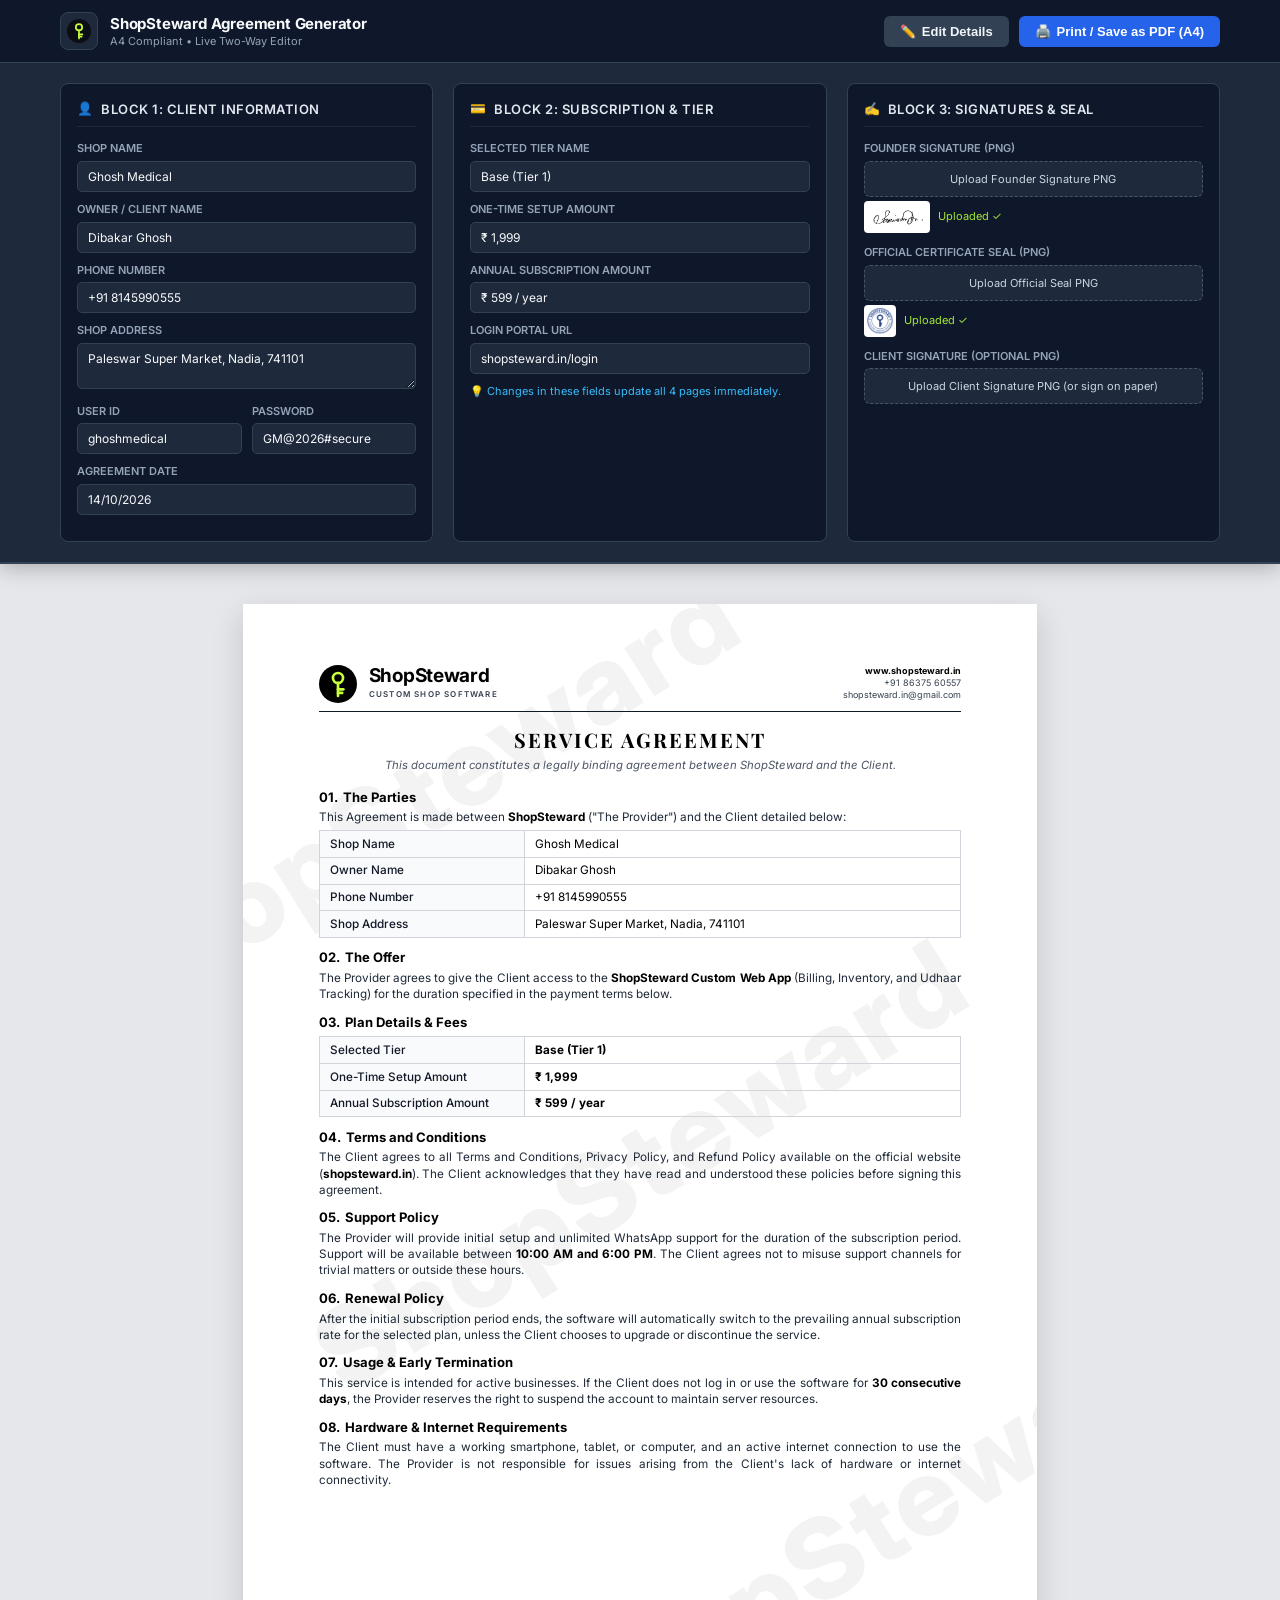
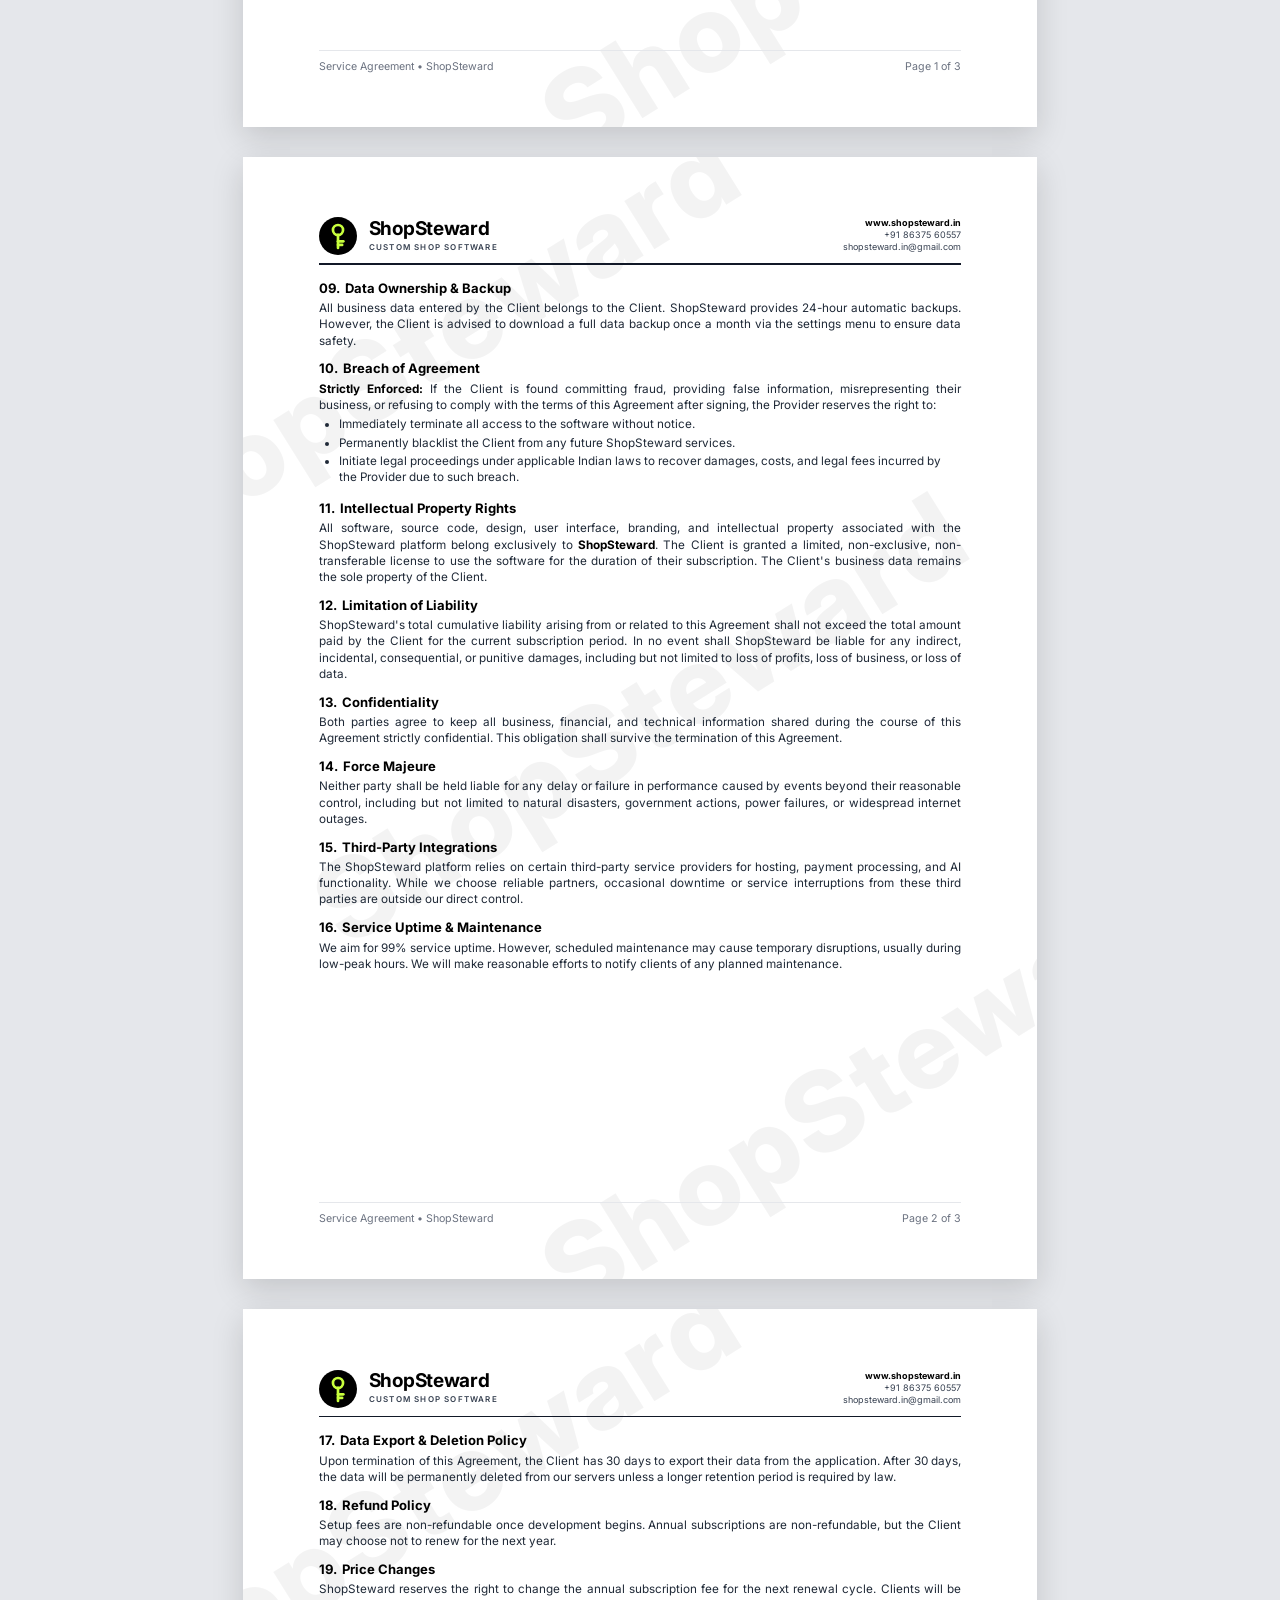
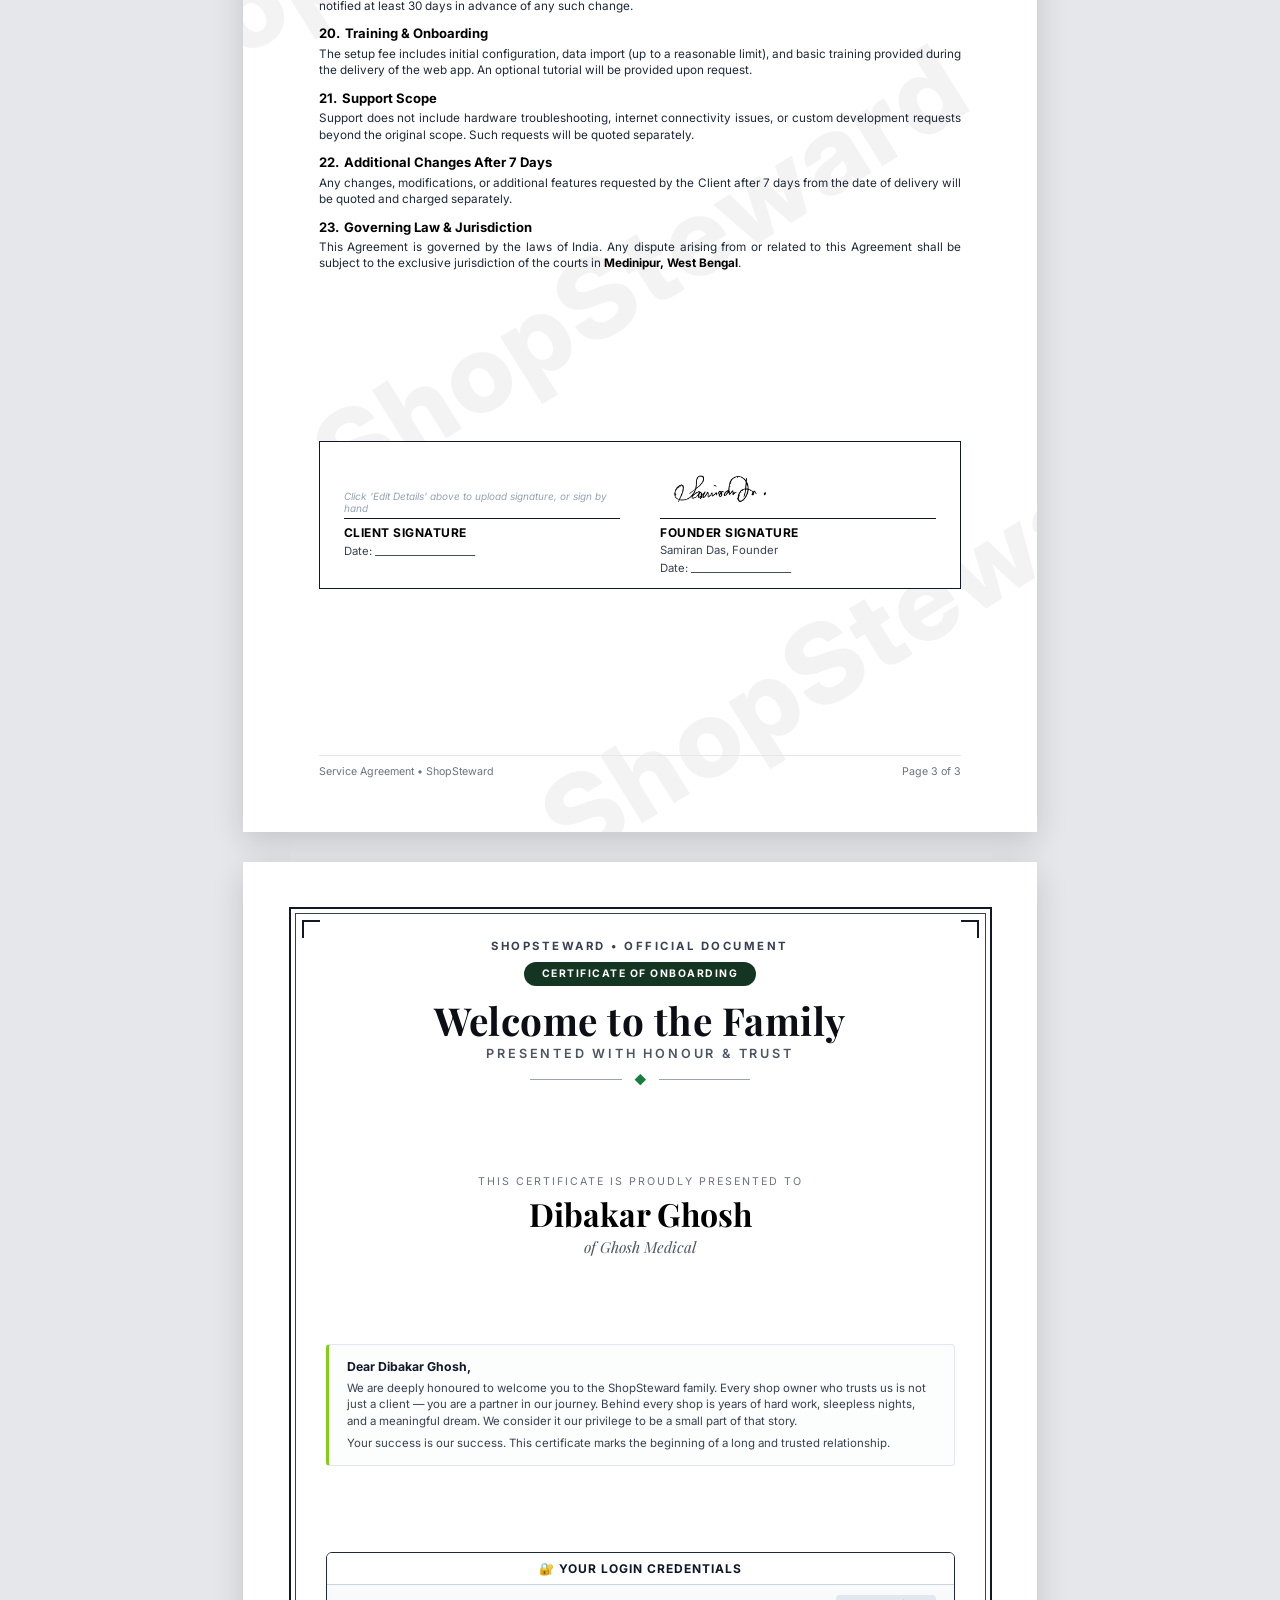
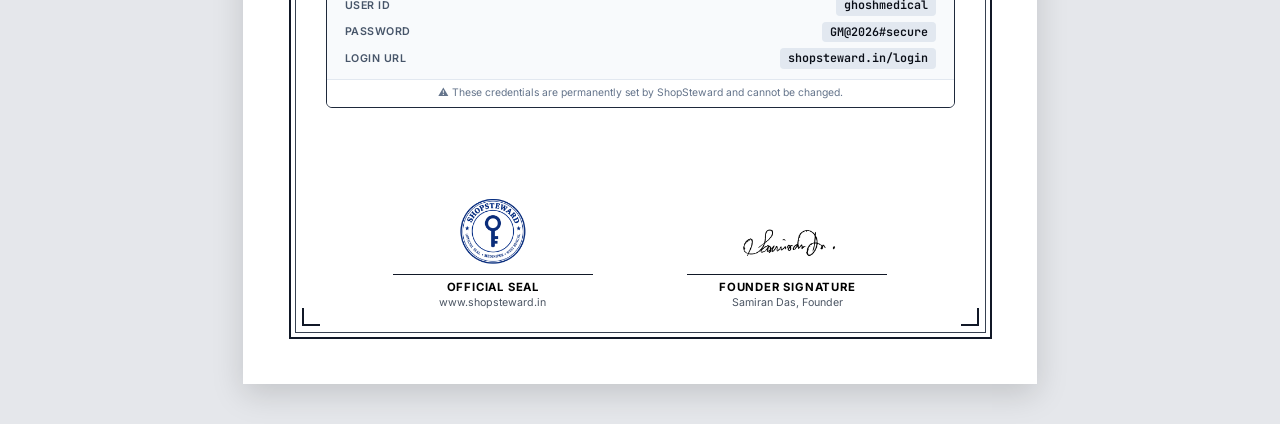
==== commit 0039aad0: "Add files via upload" ====
--- a/agreement-standalone.html
+++ b/agreement-standalone.html
@@ -615,12 +615,14 @@
 .cert-inner-border {
   flex: 1;
   border: 1px solid #374151;
-  padding: 22px 28px 20px 28px;
+  padding: 24px 30px 18px 30px;
   display: flex;
   flex-direction: column;
+  justify-content: space-between;
   align-items: center;
   text-align: center;
   position: relative;
+  box-sizing: border-box;
 }
 
 /* Corner Ornaments */
@@ -656,20 +658,33 @@
   border-width: 0 2px 2px 0;
 }
 
+/* Certificate Structural Sections for Full Page Distribution */
+.cert-section-header,
+.cert-section-recipient,
+.cert-section-message,
+.cert-section-credentials,
+.cert-bottom-row {
+  width: 100%;
+  display: flex;
+  flex-direction: column;
+  align-items: center;
+}
+
+/* Section 1: Header & Titles */
 .cert-header-tag {
-  font-size: 8pt;
+  font-size: 8.5pt;
   font-weight: 700;
-  letter-spacing: 2px;
+  letter-spacing: 2.5px;
   color: #374151;
-  margin-bottom: 10px;
+  margin-bottom: 8px;
 }
 
 .cert-pill-badge {
   background: #143521;
   color: #ffffff;
-  padding: 4px 16px;
+  padding: 4.5px 18px;
   border-radius: 50px;
-  font-size: 7.5pt;
+  font-size: 7.8pt;
   font-weight: 700;
   letter-spacing: 1.5px;
   text-transform: uppercase;
@@ -678,11 +693,11 @@
 
 .cert-main-title {
   font-family: var(--font-serif);
-  font-size: 27pt;
+  font-size: 29pt;
   font-weight: 700;
   color: #0b0e14;
   letter-spacing: 0.5px;
-  margin-bottom: 2px;
+  margin-bottom: 3px;
   line-height: 1.15;
 }
 
@@ -692,7 +707,7 @@
   letter-spacing: 2.8px;
   color: #4b5563;
   text-transform: uppercase;
-  margin-bottom: 10px;
+  margin-bottom: 8px;
 }
 
 .cert-divider {
@@ -701,7 +716,6 @@
   justify-content: center;
   gap: 12px;
   width: 220px;
-  margin-bottom: 12px;
 }
 
 .cert-divider .line {
@@ -715,8 +729,9 @@
   color: #15803d;
 }
 
+/* Section 2: Recipient Presentation */
 .cert-presentation-label {
-  font-size: 7.8pt;
+  font-size: 8pt;
   letter-spacing: 2px;
   color: #6b7280;
   text-transform: uppercase;
@@ -725,7 +740,7 @@
 
 .cert-recipient-name {
   font-family: var(--font-serif);
-  font-size: 22pt;
+  font-size: 24pt;
   font-weight: 700;
   color: #000000;
   line-height: 1.2;
@@ -734,34 +749,34 @@
 .cert-shop-subtitle {
   font-family: var(--font-serif);
   font-style: italic;
-  font-size: 11pt;
+  font-size: 11.5pt;
   color: #4b5563;
-  margin-bottom: 14px;
-}
-
-/* Callout Box */
+  margin-top: 2px;
+}
+
+/* Section 3: Callout Box */
 .cert-message-box {
   width: 100%;
   background: #fcfdfd;
   border: 1px solid #e2e8f0;
   border-left: 3.5px solid #84cc16;
-  padding: 12px 16px;
+  padding: 13px 18px;
   text-align: left;
   border-radius: 4px;
-  margin-bottom: 14px;
+  box-sizing: border-box;
 }
 
 .cert-message-box .greeting {
-  font-size: 9pt;
+  font-size: 9.2pt;
   font-weight: 700;
   color: #111827;
   margin-bottom: 5px;
 }
 
 .cert-message-box .message-p {
-  font-size: 8.5pt;
+  font-size: 8.6pt;
   color: #374151;
-  line-height: 1.42;
+  line-height: 1.44;
   margin-bottom: 6px;
 }
 
@@ -769,14 +784,14 @@
   margin-bottom: 0;
 }
 
-/* Credentials Card */
+/* Section 4: Credentials Card */
 .credentials-card {
   width: 100%;
   border: 1.5px solid #1e293b;
   border-radius: 6px;
   background: #f8fafc;
   overflow: hidden;
-  margin-bottom: 16px;
+  box-sizing: border-box;
 }
 
 .cred-header {
@@ -829,14 +844,15 @@
   text-align: center;
 }
 
-/* Bottom Signatures & Seal (Certificate) */
+/* Section 5: Bottom Signatures & Seal (Certificate) */
 .cert-bottom-row {
   width: 100%;
   display: flex;
+  flex-direction: row;
   justify-content: space-around;
   align-items: flex-end;
-  margin-top: auto;
-  padding: 0 20px 8px 20px;
+  padding: 0 20px 4px 20px;
+  box-sizing: border-box;
 }
 
 .cert-col {
@@ -1458,75 +1474,66 @@
           <div class="corner-ornament bottom-left"></div>
           <div class="corner-ornament bottom-right"></div>
 
-          <!-- Header Document Tag -->
-          <div class="cert-header-tag">
-            <span>SHOPSTEWARD &bull; OFFICIAL DOCUMENT</span>
-          </div>
-
-          <!-- Certificate Pill Badge -->
-          <div class="cert-pill-badge">
-            CERTIFICATE OF ONBOARDING
-          </div>
-
-          <!-- Titles -->
-          <h2 class="cert-main-title">Welcome to the Family</h2>
-          <div class="cert-subtitle">PRESENTED WITH HONOUR &amp; TRUST</div>
-
-          <!-- Decorative Diamond Divider -->
-          <div class="cert-divider">
-            <span class="line"></span>
-            <span class="diamond">&#9670;</span>
-            <span class="line"></span>
-          </div>
-
-          <!-- Presentation Text -->
-          <div class="cert-presentation-label">
-            THIS CERTIFICATE IS PROUDLY PRESENTED TO
-          </div>
-
-          <div class="cert-recipient-name sync-owner-name">
-            Dibakar Ghosh
-          </div>
-          <div class="cert-shop-subtitle">
-            of <span class="sync-shop-name">Ghosh Medical</span>
-          </div>
-
-          <!-- Congratulatory Letter Callout -->
-          <div class="cert-message-box">
-            <p class="greeting">Dear <span class="sync-owner-name">Dibakar Ghosh</span>,</p>
-            <p class="message-p">
-              We are deeply honoured to welcome you to the ShopSteward family. Every shop owner who trusts us is not just a client &mdash; you are a partner in our journey. Behind every shop is years of hard work, sleepless nights, and a meaningful dream. We consider it our privilege to be a small part of that story.
-            </p>
-            <p class="message-p">
-              Your success is our success. This certificate marks the beginning of a long and trusted relationship.
-            </p>
-          </div>
-
-          <!-- Login Credentials Card -->
-          <div class="credentials-card">
-            <div class="cred-header">
-              <span class="lock-icon">&#128272;</span> YOUR LOGIN CREDENTIALS
+          <!-- Section 1: Header & Titles -->
+          <div class="cert-section-header">
+            <div class="cert-header-tag">SHOPSTEWARD &bull; OFFICIAL DOCUMENT</div>
+            <div class="cert-pill-badge">CERTIFICATE OF ONBOARDING</div>
+            <h2 class="cert-main-title">Welcome to the Family</h2>
+            <div class="cert-subtitle">PRESENTED WITH HONOUR &amp; TRUST</div>
+            <div class="cert-divider">
+              <span class="line"></span>
+              <span class="diamond">&#9670;</span>
+              <span class="line"></span>
             </div>
-            <div class="cred-body">
-              <div class="cred-row">
-                <span class="cred-key">USER ID</span>
-                <span class="cred-value sync-user-id">ghoshmedical</span>
+          </div>
+
+          <!-- Section 2: Recipient Presentation -->
+          <div class="cert-section-recipient">
+            <div class="cert-presentation-label">THIS CERTIFICATE IS PROUDLY PRESENTED TO</div>
+            <div class="cert-recipient-name sync-owner-name">Dibakar Ghosh</div>
+            <div class="cert-shop-subtitle">of <span class="sync-shop-name">Ghosh Medical</span></div>
+          </div>
+
+          <!-- Section 3: Congratulatory Letter Callout -->
+          <div class="cert-section-message">
+            <div class="cert-message-box">
+              <p class="greeting">Dear <span class="sync-owner-name">Dibakar Ghosh</span>,</p>
+              <p class="message-p">
+                We are deeply honoured to welcome you to the ShopSteward family. Every shop owner who trusts us is not just a client &mdash; you are a partner in our journey. Behind every shop is years of hard work, sleepless nights, and a meaningful dream. We consider it our privilege to be a small part of that story.
+              </p>
+              <p class="message-p">
+                Your success is our success. This certificate marks the beginning of a long and trusted relationship.
+              </p>
+            </div>
+          </div>
+
+          <!-- Section 4: Login Credentials Card -->
+          <div class="cert-section-credentials">
+            <div class="credentials-card">
+              <div class="cred-header">
+                <span class="lock-icon">&#128272;</span> YOUR LOGIN CREDENTIALS
               </div>
-              <div class="cred-row">
-                <span class="cred-key">PASSWORD</span>
-                <span class="cred-value sync-password">GM@2026#secure</span>
+              <div class="cred-body">
+                <div class="cred-row">
+                  <span class="cred-key">USER ID</span>
+                  <span class="cred-value sync-user-id">ghoshmedical</span>
+                </div>
+                <div class="cred-row">
+                  <span class="cred-key">PASSWORD</span>
+                  <span class="cred-value sync-password">GM@2026#secure</span>
+                </div>
+                <div class="cred-row">
+                  <span class="cred-key">LOGIN URL</span>
+                  <span class="cred-value sync-login-url">shopsteward.in/login</span>
+                </div>
               </div>
-              <div class="cred-row">
-                <span class="cred-key">LOGIN URL</span>
-                <span class="cred-value sync-login-url">shopsteward.in/login</span>
+              <div class="cred-note">
+                <span class="warn-icon">&#9888;&#65039;</span> These credentials are permanently set by ShopSteward and cannot be changed.
               </div>
             </div>
-            <div class="cred-note">
-              <span class="warn-icon">&#9888;&#65039;</span> These credentials are permanently set by ShopSteward and cannot be changed.
-            </div>
-          </div>
-
-          <!-- Certificate Seal & Founder Signature Footer -->
+          </div>
+
+          <!-- Section 5: Certificate Seal & Founder Signature Footer -->
           <div class="cert-bottom-row">
             
             <!-- Seal Column -->
